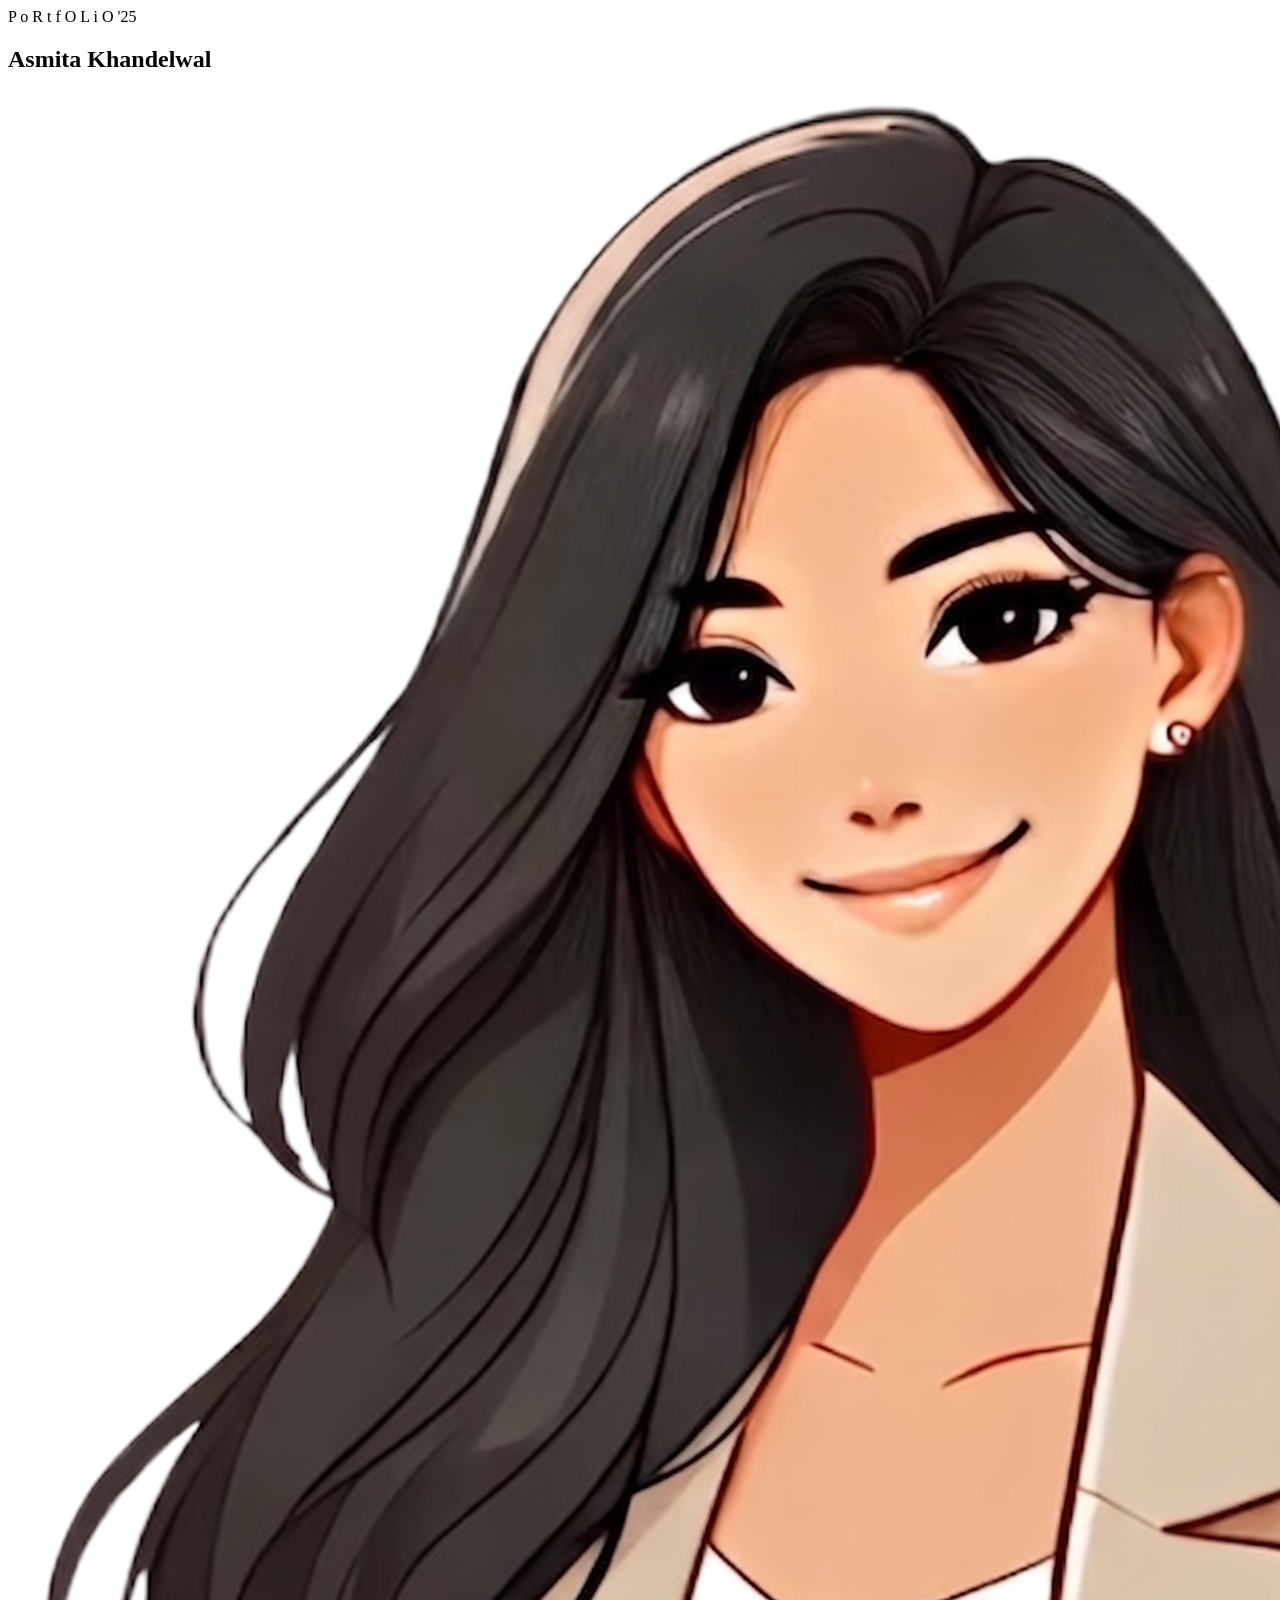
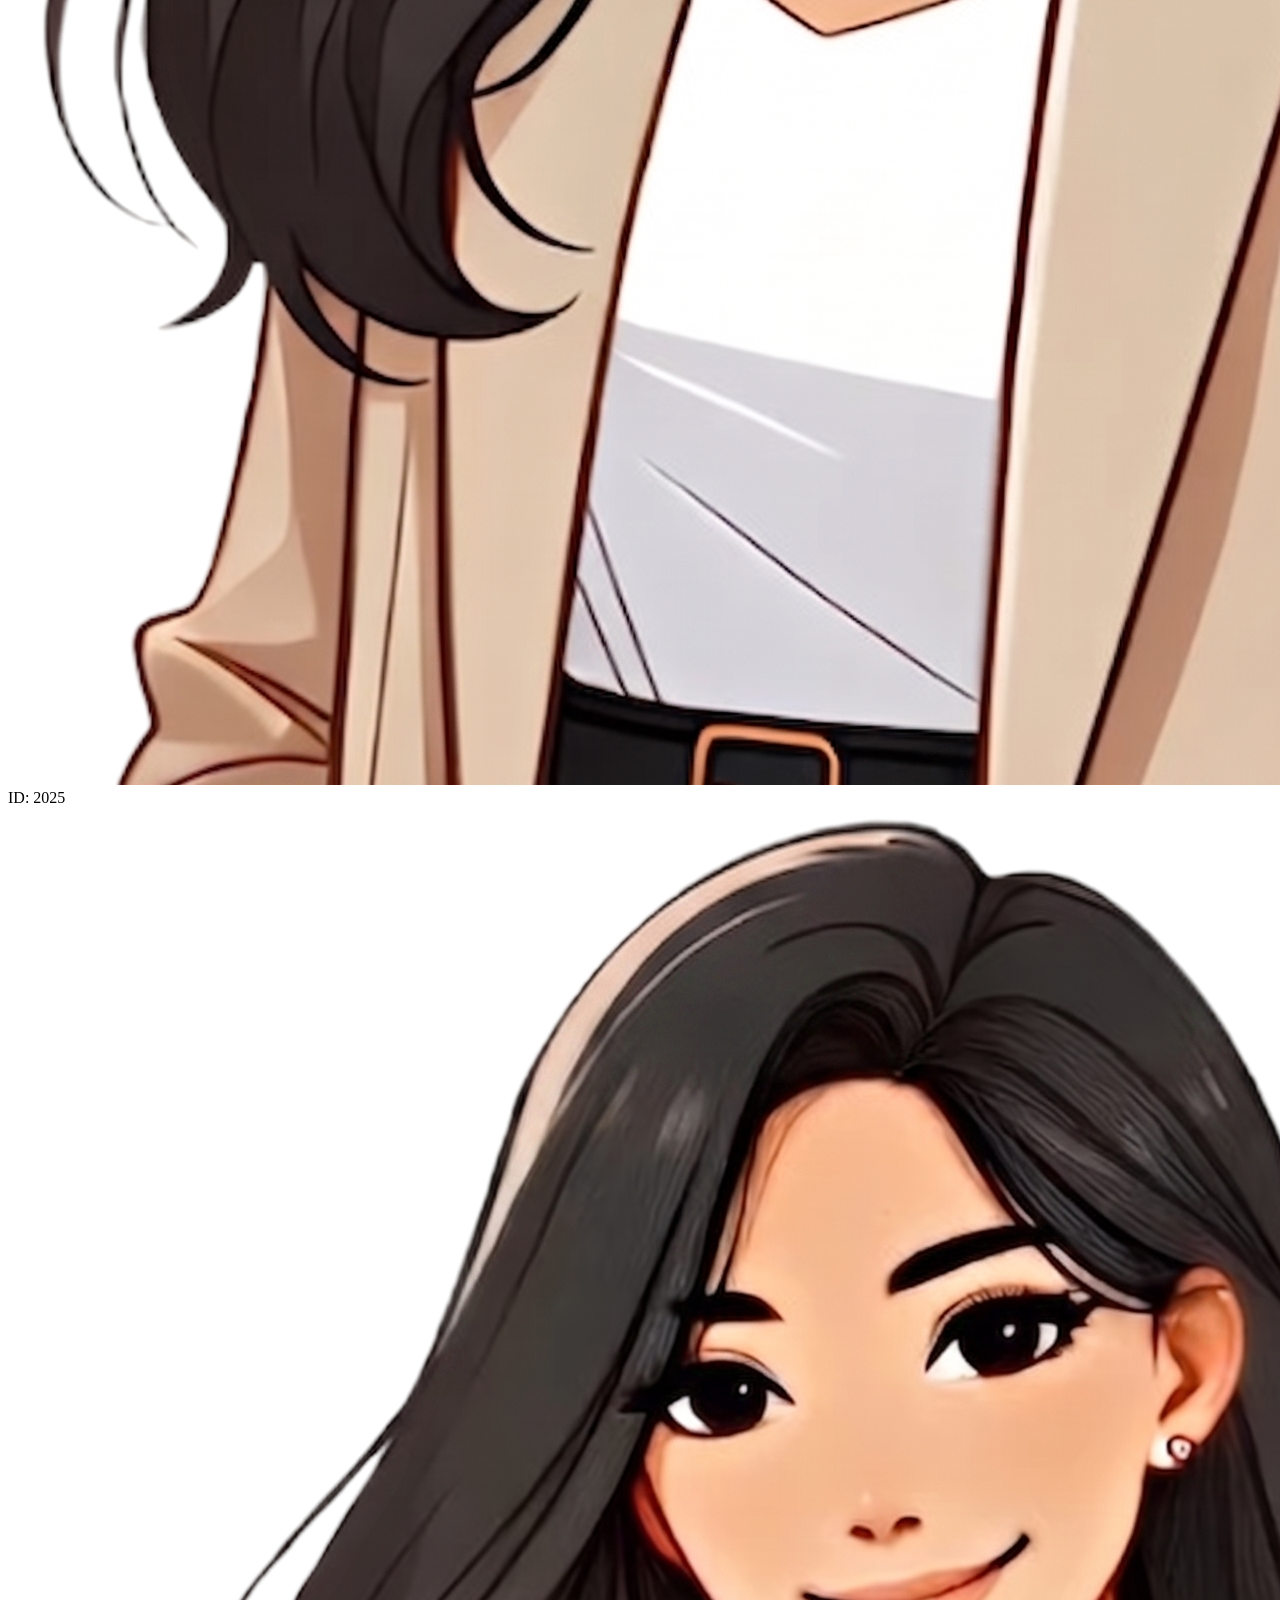
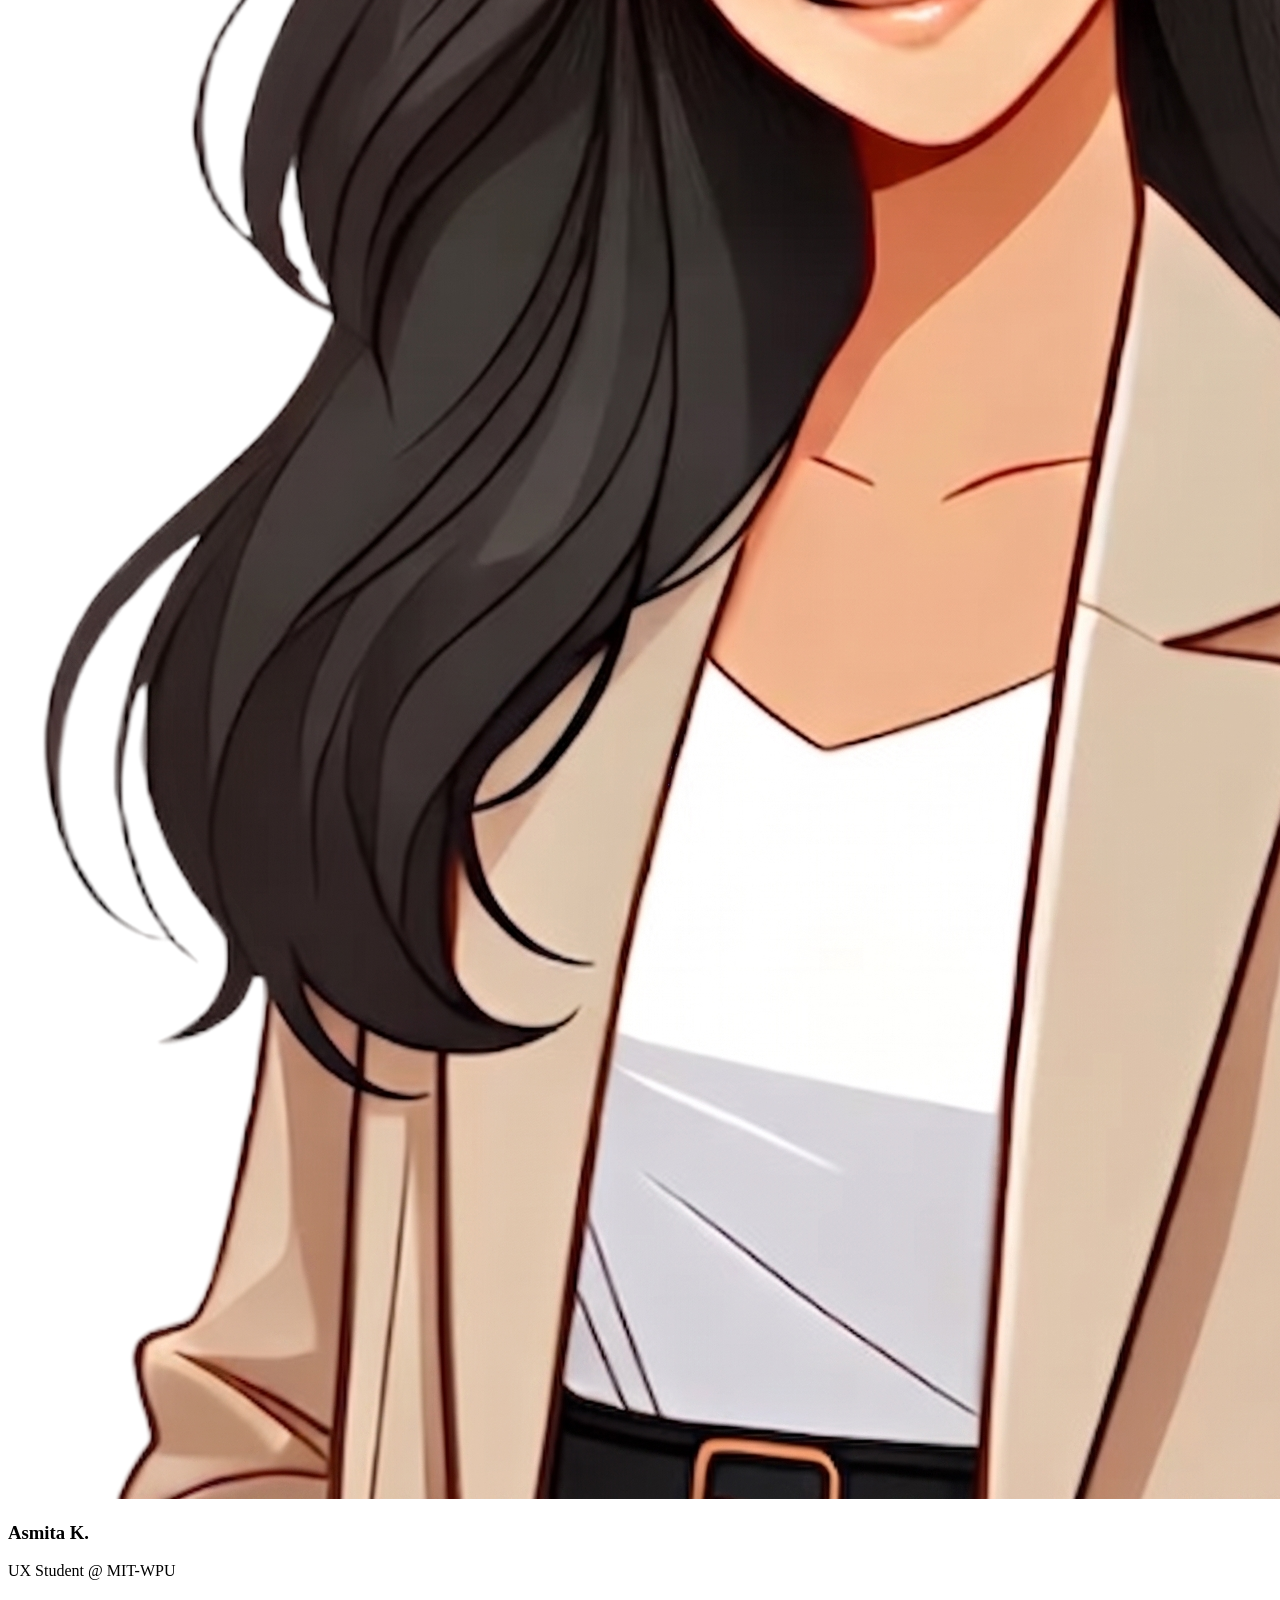
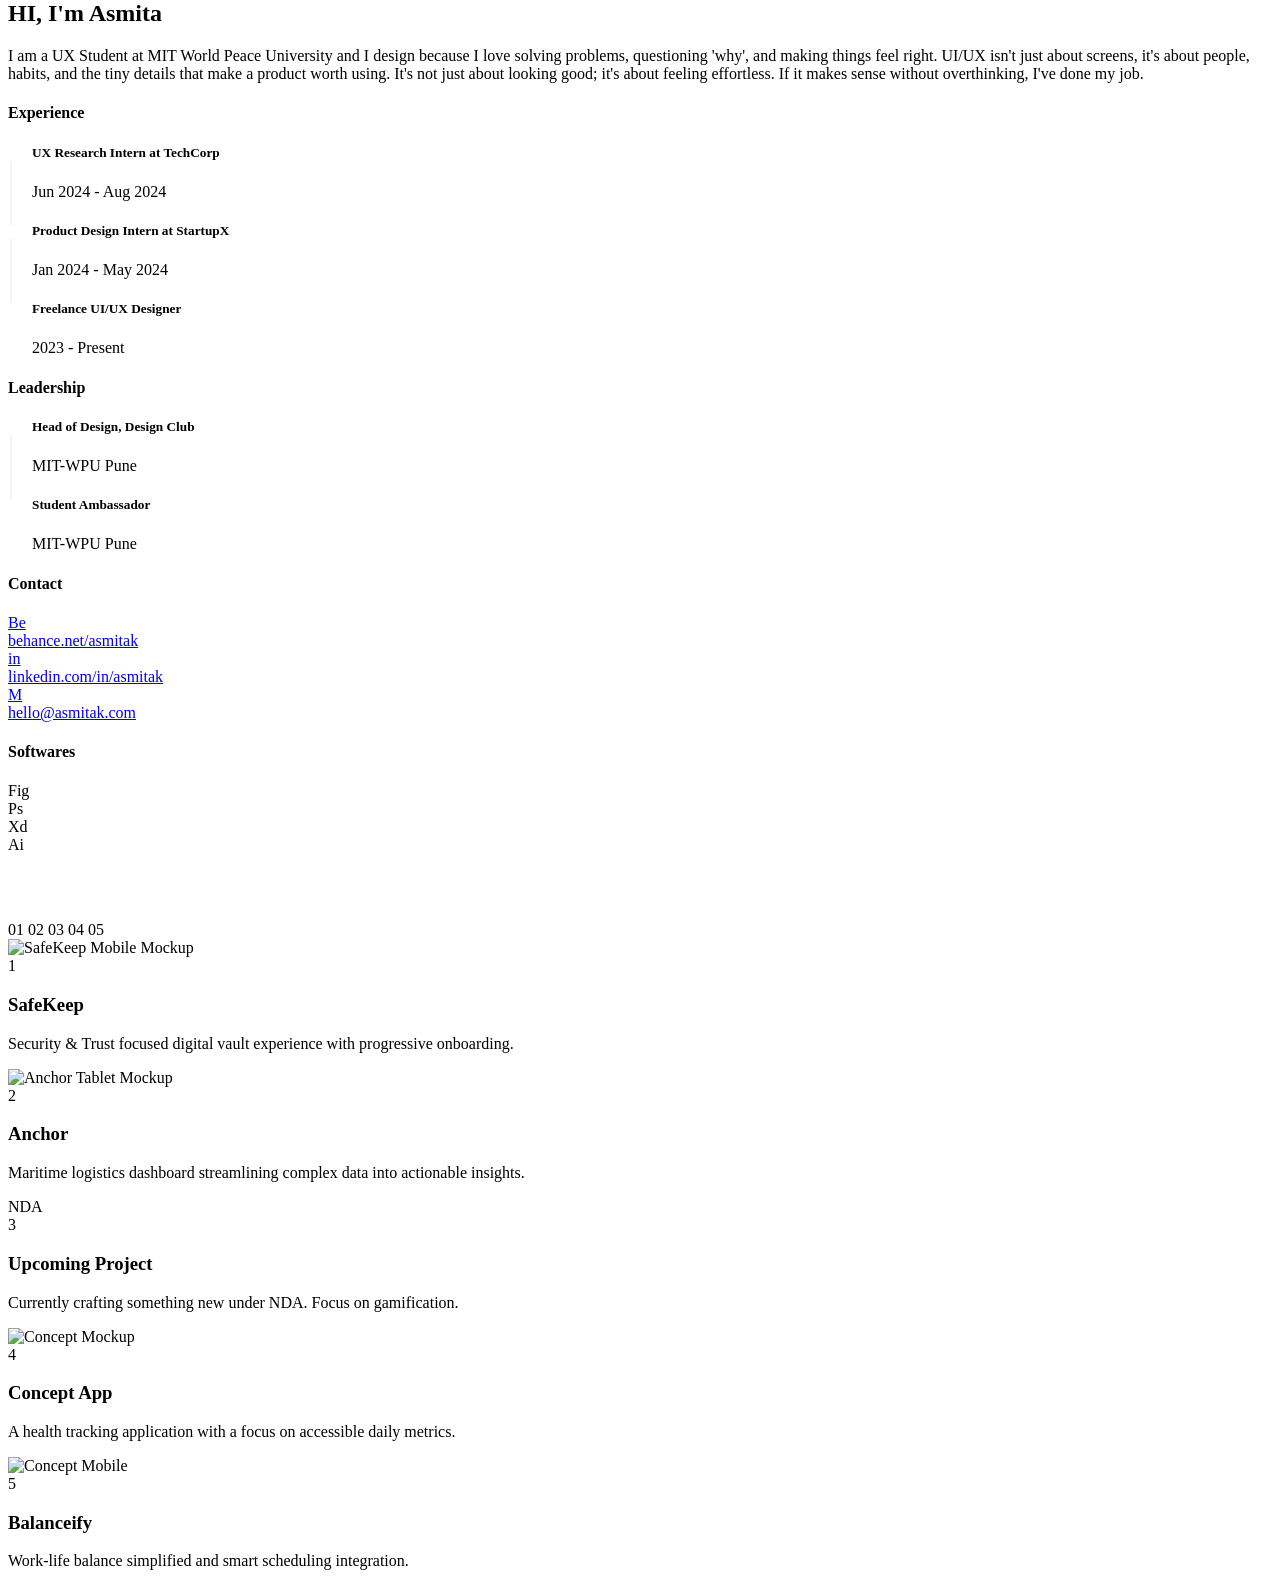
==== index.html @ 669a5382 "Initial commit: Portfolio 2025 redesigned" ====
<!DOCTYPE html>
<html lang="en" class="scroll-smooth">

<head>
    <meta charset="UTF-8">
    <meta name="viewport" content="width=device-width, initial-scale=1.0">
    <title>Asmita Khandelwal | Portfolio '25</title>

    <!-- Google Fonts -->
    <link rel="preconnect" href="https://fonts.googleapis.com">
    <link rel="preconnect" href="https://fonts.gstatic.com" crossorigin>
    <!-- Lilita One for the chunky display font, Inter for body text -->
    <link href="https://fonts.googleapis.com/css2?family=Inter:wght@400;500;600;700&family=Lilita+One&display=swap"
        rel="stylesheet">

    <!-- Custom CSS -->
    <link rel="stylesheet" href="css/style.css">

    <!-- Tailwind CSS (CDN for Configuration) -->
    <script src="https://cdn.tailwindcss.com"></script>
    <script>
        tailwind.config = {
            theme: {
                extend: {
                    colors: {
                        'brand-black': '#111111',
                        'brand-beige': '#D4BC9B', // The warm beige color for text/outlines
                        'col-blue': '#6495ED',
                        'col-beige': '#E3D2B8',
                        'col-green': '#A5C193',
                        'col-red': '#E85D5D',
                    },
                    fontFamily: {
                        'sans': ['Inter', 'sans-serif'],
                        'display': ['Lilita One', 'cursive'],
                    },
                    screens: {
                        'sm': '375px',
                        'md': '768px',
                        'lg': '1024px',
                        'xl': '1440px',
                    }
                }
            }
        }
    </script>
</head>

<body class="bg-white text-brand-black font-sans overflow-x-hidden antialiased">

    <!-- Main Content -->
    <main class="w-full">

        <!-- Hero Section -->
        <section class="relative w-full h-screen min-h-[700px] flex items-center justify-center overflow-hidden">
            <!-- Scattered PORTFOLIO Text -->
            <div class="absolute inset-0 flex items-center justify-center pointer-events-none z-0">
                <div class="relative w-full max-w-6xl h-full flex items-center justify-center">
                    <span
                        class="scatter-letter font-display text-brand-black text-[15vw] md:text-[180px] absolute top-1/4 left-[5%] -rotate-12">P</span>
                    <span
                        class="scatter-letter font-display text-brand-black text-[12vw] md:text-[140px] absolute top-[30%] left-[20%] rotate-6">o</span>
                    <span
                        class="scatter-letter font-display text-brand-black text-[14vw] md:text-[160px] absolute top-[15%] left-[32%] -rotate-6">R</span>
                    <span
                        class="scatter-letter font-display text-brand-black text-[18vw] md:text-[220px] absolute top-1/4 left-[45%] rotate-12">t</span>
                    <span
                        class="scatter-letter font-display text-brand-black text-[10vw] md:text-[120px] absolute top-[40%] left-[58%] -rotate-12">f</span>
                    <span
                        class="scatter-letter font-display text-brand-black text-[15vw] md:text-[180px] absolute top-[20%] left-[65%] rotate-6">O</span>
                    <span
                        class="scatter-letter font-display text-brand-black text-[13vw] md:text-[150px] absolute top-[35%] left-[78%] -rotate-6">L</span>
                    <span
                        class="scatter-letter font-display text-brand-black text-[11vw] md:text-[130px] absolute top-[25%] left-[88%] rotate-12">i</span>
                    <span
                        class="scatter-letter font-display text-brand-black text-[14vw] md:text-[160px] absolute top-[45%] left-[90%] -rotate-12">O</span>

                    <!-- '25 Text -->
                    <span
                        class="font-display text-brand-beige text-4xl md:text-6xl absolute top-[15%] right-[10%] rotate-12">'25</span>

                    <!-- Name Label -->
                    <h1
                        class="font-display text-brand-beige text-xl md:text-3xl tracking-widest absolute top-[60%] left-[10%] md:left-[15%] z-20 uppercase">
                        Asmita Khandelwal</h1>
                </div>
            </div>

            <!-- Avatar Image -->
            <div class="relative z-10 hero-avatar-container mt-24">
                <img src="Gemini_Generated_Image_vmfngrvmfngrvmfn.png" alt="Asmita Khandelwal"
                    class="w-[280px] h-[350px] md:w-[400px] md:h-[500px] object-cover object-top drop-shadow-2xl hero-avatar">
            </div>
        </section>

        <!-- Intro & Details Section -->
        <section class="max-w-7xl mx-auto px-6 py-24 grid grid-cols-1 lg:grid-cols-12 gap-12 lg:gap-8 relative">

            <!-- Left: ID Badge (3 columns) -->
            <div class="lg:col-span-4 flex justify-center lg:justify-start relative">
                <!-- CSS Stylized Lanyard & Badge -->
                <div class="id-badge-wrapper flex flex-col items-center">
                    <!-- Stylized Lanyard Strap -->
                    <div class="w-12 h-32 md:h-48 lanyard-strap rounded-t-full -mb-4 z-0"></div>
                    <div class="w-8 h-8 border-4 border-gray-300 rounded-full z-10 bg-white"></div>
                    <div class="w-4 h-6 border-2 border-gray-300 rounded-sm -mt-1 z-10 bg-gray-100"></div>

                    <!-- The Badge Card -->
                    <div
                        class="bg-white border border-gray-200 shadow-xl rounded-xl p-4 w-72 h-auto relative z-20 flex flex-col items-center mt-1 transform rotate-[-2deg] transition-transform hover:rotate-0">
                        <!-- Badge Top Bar -->
                        <div class="w-full flex justify-between items-center mb-4">
                            <div class="w-16 h-2 bg-brand-black"></div>
                            <span class="text-[10px] font-bold tracking-widest text-brand-black">ID: 2025</span>
                        </div>
                        <img src="Gemini_Generated_Image_vmfngrvmfngrvmfn.png" alt="Asmita Badge Photo"
                            class="w-full h-64 object-cover rounded-lg mb-4">
                        <div class="w-full">
                            <h3 class="font-display text-xl tracking-wide text-brand-black uppercase">Asmita K.</h3>
                            <p class="text-xs text-gray-500 font-semibold uppercase">UX Student @ MIT-WPU</p>
                        </div>
                        <div class="w-full h-1 bg-brand-beige mt-4"></div>
                    </div>
                </div>
            </div>

            <!-- Right: Intro & Details Grid (8 columns) -->
            <div class="lg:col-span-8 flex flex-col justify-center">

                <!-- Intro Text -->
                <div class="mb-16">
                    <h2 class="font-display text-3xl md:text-5xl text-brand-black tracking-wide mb-6">HI, I'm <span
                            class="text-brand-beige">Asmita</span></h2>
                    <p class="text-sm md:text-base text-gray-600 leading-relaxed font-medium max-w-3xl">
                        I am a UX Student at MIT World Peace University and I design because I love solving problems,
                        questioning 'why', and making things feel right. UI/UX isn't just about screens, it's about
                        people, habits, and the tiny details that make a product worth using. It's not just about
                        looking good; it's about feeling effortless. If it makes sense without overthinking, I've done
                        my job.
                    </p>
                </div>

                <!-- 3-Column Details Grid -->
                <div class="grid grid-cols-1 md:grid-cols-3 gap-8">
                    <!-- Experience 1 -->
                    <div>
                        <h4 class="font-bold text-sm tracking-widest uppercase mb-6 text-brand-black">Experience</h4>
                        <div class="space-y-6">
                            <div class="experience-item">
                                <h5 class="text-sm font-bold text-brand-black leading-tight mb-1">UX Research Intern at
                                    TechCorp</h5>
                                <p class="text-xs text-gray-500 font-medium uppercase">Jun 2024 - Aug 2024</p>
                            </div>
                            <div class="experience-item">
                                <h5 class="text-sm font-bold text-brand-black leading-tight mb-1">Product Design Intern
                                    at StartupX</h5>
                                <p class="text-xs text-gray-500 font-medium uppercase">Jan 2024 - May 2024</p>
                            </div>
                            <div class="experience-item">
                                <h5 class="text-sm font-bold text-brand-black leading-tight mb-1">Freelance UI/UX
                                    Designer</h5>
                                <p class="text-xs text-gray-500 font-medium uppercase">2023 - Present</p>
                            </div>
                        </div>
                    </div>

                    <!-- Experience 2 -->
                    <div>
                        <h4 class="font-bold text-sm tracking-widest uppercase mb-6 text-brand-black">Leadership</h4>
                        <div class="space-y-6">
                            <div class="experience-item">
                                <h5 class="text-sm font-bold text-brand-black leading-tight mb-1">Head of Design, Design
                                    Club</h5>
                                <p class="text-xs text-gray-500 font-medium uppercase">MIT-WPU Pune</p>
                            </div>
                            <div class="experience-item">
                                <h5 class="text-sm font-bold text-brand-black leading-tight mb-1">Student Ambassador
                                </h5>
                                <p class="text-xs text-gray-500 font-medium uppercase">MIT-WPU Pune</p>
                            </div>
                        </div>
                    </div>

                    <!-- Contact & Softwares -->
                    <div>
                        <h4 class="font-bold text-sm tracking-widest uppercase mb-6 text-brand-black">Contact</h4>
                        <div class="space-y-4 mb-8">
                            <a href="#"
                                class="flex items-center gap-3 text-sm font-semibold text-brand-black hover:text-brand-beige transition-colors">
                                <div
                                    class="w-6 h-6 bg-blue-600 rounded flex items-center justify-center text-white text-[10px] font-bold">
                                    Be</div>
                                behance.net/asmitak
                            </a>
                            <a href="#"
                                class="flex items-center gap-3 text-sm font-semibold text-brand-black hover:text-brand-beige transition-colors">
                                <div
                                    class="w-6 h-6 bg-blue-500 rounded flex items-center justify-center text-white text-[10px] font-bold">
                                    in</div>
                                linkedin.com/in/asmitak
                            </a>
                            <a href="mailto:hello@example.com"
                                class="flex items-center gap-3 text-sm font-semibold text-brand-black hover:text-brand-beige transition-colors">
                                <div
                                    class="w-6 h-6 bg-red-500 rounded flex items-center justify-center text-white text-[10px] font-bold">
                                    M</div>
                                hello@asmitak.com
                            </a>
                        </div>

                        <h4 class="font-bold text-sm tracking-widest uppercase mb-4 text-brand-black">Softwares</h4>
                        <div class="flex gap-2">
                            <!-- Software Icons -->
                            <div
                                class="w-8 h-8 rounded shadow-sm bg-black flex items-center justify-center text-[#F24E1E] font-bold text-xs">
                                Fig</div>
                            <div
                                class="w-8 h-8 rounded shadow-sm bg-[#001E36] flex items-center justify-center text-[#31A8FF] font-bold text-xs border border-blue-900">
                                Ps</div>
                            <div
                                class="w-8 h-8 rounded shadow-sm bg-[#470137] flex items-center justify-center text-[#FF61F6] font-bold text-xs border border-pink-900">
                                Xd</div>
                            <div
                                class="w-8 h-8 rounded shadow-sm bg-[#330000] flex items-center justify-center text-[#FF9A00] font-bold text-xs border border-orange-900">
                                Ai</div>
                        </div>
                    </div>
                </div>

            </div>
        </section>

        <!-- Projects Header Section -->
        <section class="w-full py-24 relative overflow-hidden">
            <div class="max-w-7xl mx-auto flex items-center justify-center relative min-h-[300px]">

                <!-- Huge Outlined Text -->
                <h2 class="font-display text-[15vw] md:text-[200px] text-transparent stroke-text z-10 tracking-widest">
                    CONTENT</h2>

                <!-- Floating Numbers -->
                <span
                    class="font-display text-brand-beige text-4xl md:text-7xl absolute top-[10%] left-[20%] z-20">01</span>
                <span
                    class="font-display text-brand-beige text-4xl md:text-7xl absolute bottom-[10%] left-[35%] z-20 opacity-50">02</span>
                <span
                    class="font-display text-brand-beige text-4xl md:text-7xl absolute top-[0%] left-[50%] z-20">03</span>
                <span
                    class="font-display text-brand-beige text-4xl md:text-7xl absolute bottom-[5%] left-[65%] z-20 opacity-50">04</span>
                <span
                    class="font-display text-brand-beige text-4xl md:text-7xl absolute top-[15%] right-[20%] z-20">05</span>

            </div>
        </section>

        <!-- 5 Vertical Projects Section -->
        <section class="w-full pb-32 px-6">
            <div
                class="max-w-[1600px] mx-auto flex flex-col lg:flex-row justify-center gap-4 lg:gap-0 lg:h-[700px] items-stretch project-columns-container">

                <!-- Column 1: Soft Blue (SafeKeep) -->
                <div class="project-column flex-1 flex flex-col group min-w-[200px]">
                    <div
                        class="bg-col-blue flex-grow relative flex justify-center items-center overflow-hidden transition-transform duration-500 transform-gpu group-hover:-translate-y-4 shadow-sm group-hover:shadow-2xl project-card-body pt-12">
                        <!-- Mockups -->
                        <img src="https://images.unsplash.com/photo-1551288049-bebda4e38f71?auto=format&fit=crop&q=80&w=400"
                            alt="SafeKeep Mobile Mockup"
                            class="absolute w-3/4 drop-shadow-2xl transform rotate-[-5deg] group-hover:scale-105 transition-transform duration-500 rounded-[2rem] border-4 border-gray-800">
                        <!-- Massive Number -->
                        <div class="absolute bottom-0 w-full text-center">
                            <span
                                class="font-display text-white text-[150px] leading-[0.75] m-0 p-0 block drop-shadow-md">1</span>
                        </div>
                    </div>
                    <div class="pt-6 px-2">
                        <h3 class="font-display text-xl tracking-wide text-brand-black uppercase mb-2">SafeKeep</h3>
                        <p class="text-xs text-gray-500 font-medium uppercase leading-relaxed">Security & Trust focused
                            digital vault experience with progressive onboarding.</p>
                    </div>
                </div>

                <!-- Column 2: Warm Beige (Anchor) -->
                <div class="project-column flex-1 flex flex-col group min-w-[200px]">
                    <div
                        class="bg-col-beige flex-grow relative flex justify-center items-center overflow-hidden transition-transform duration-500 transform-gpu group-hover:-translate-y-4 shadow-sm group-hover:shadow-2xl project-card-body pt-12">
                        <img src="https://images.unsplash.com/photo-1460925895917-afdab827c52f?auto=format&fit=crop&q=80&w=400"
                            alt="Anchor Tablet Mockup"
                            class="absolute w-5/6 drop-shadow-2xl transform rotate-[5deg] group-hover:scale-105 transition-transform duration-500 rounded-xl border-4 border-gray-800">
                        <div class="absolute bottom-0 w-full text-center">
                            <span
                                class="font-display text-white text-[150px] leading-[0.75] m-0 p-0 block drop-shadow-md">2</span>
                        </div>
                    </div>
                    <div class="pt-6 px-2">
                        <h3 class="font-display text-xl tracking-wide text-brand-black uppercase mb-2">Anchor</h3>
                        <p class="text-xs text-gray-500 font-medium uppercase leading-relaxed">Maritime logistics
                            dashboard streamlining complex data into actionable insights.</p>
                    </div>
                </div>

                <!-- Column 3: Sage Green (Upcoming) -->
                <div class="project-column flex-1 flex flex-col group min-w-[200px]">
                    <div
                        class="bg-col-green flex-grow relative flex justify-center items-center overflow-hidden transition-transform duration-500 transform-gpu group-hover:-translate-y-4 shadow-sm group-hover:shadow-2xl project-card-body pt-12">
                        <div
                            class="absolute w-3/4 aspect-[9/19] bg-gray-800 rounded-[2rem] shadow-2xl flex items-center justify-center transform rotate-[-3deg] group-hover:scale-105 transition-transform duration-500 border-4 border-gray-700">
                            <span class="text-col-green font-display text-2xl animate-pulse">NDA</span>
                        </div>
                        <div class="absolute bottom-0 w-full text-center">
                            <span
                                class="font-display text-white text-[150px] leading-[0.75] m-0 p-0 block drop-shadow-md">3</span>
                        </div>
                    </div>
                    <div class="pt-6 px-2">
                        <h3 class="font-display text-xl tracking-wide text-brand-black uppercase mb-2">Upcoming Project
                        </h3>
                        <p class="text-xs text-gray-500 font-medium uppercase leading-relaxed">Currently crafting
                            something new under NDA. Focus on gamification.</p>
                    </div>
                </div>

                <!-- Column 4: Coral Red (Concept) -->
                <div class="project-column flex-1 flex flex-col group min-w-[200px]">
                    <div
                        class="bg-col-red flex-grow relative flex justify-center items-center overflow-hidden transition-transform duration-500 transform-gpu group-hover:-translate-y-4 shadow-sm group-hover:shadow-2xl project-card-body pt-12">
                        <img src="https://images.unsplash.com/photo-1547658719-da2b51169166?auto=format&fit=crop&q=80&w=400"
                            alt="Concept Mockup"
                            class="absolute w-3/4 drop-shadow-2xl transform rotate-[2deg] group-hover:scale-105 transition-transform duration-500 rounded-xl">
                        <div class="absolute bottom-0 w-full text-center">
                            <span
                                class="font-display text-white text-[150px] leading-[0.75] m-0 p-0 block drop-shadow-md">4</span>
                        </div>
                    </div>
                    <div class="pt-6 px-2">
                        <h3 class="font-display text-xl tracking-wide text-brand-black uppercase mb-2">Concept App</h3>
                        <p class="text-xs text-gray-500 font-medium uppercase leading-relaxed">A health tracking
                            application with a focus on accessible daily metrics.</p>
                    </div>
                </div>

                <!-- Column 5: Soft Blue (Concept) -->
                <div class="project-column flex-1 flex flex-col group min-w-[200px]">
                    <div
                        class="bg-col-blue flex-grow relative flex justify-center items-center overflow-hidden transition-transform duration-500 transform-gpu group-hover:-translate-y-4 shadow-sm group-hover:shadow-2xl project-card-body pt-12">
                        <img src="https://images.unsplash.com/photo-1512941937669-90a1b58e7e9c?auto=format&fit=crop&q=80&w=400"
                            alt="Concept Mobile"
                            class="absolute w-3/4 drop-shadow-2xl transform rotate-[-4deg] group-hover:scale-105 transition-transform duration-500 rounded-[2rem] border-4 border-gray-100">
                        <div class="absolute bottom-0 w-full text-center">
                            <span
                                class="font-display text-white text-[150px] leading-[0.75] m-0 p-0 block drop-shadow-md">5</span>
                        </div>
                    </div>
                    <div class="pt-6 px-2">
                        <h3 class="font-display text-xl tracking-wide text-brand-black uppercase mb-2">Balanceify</h3>
                        <p class="text-xs text-gray-500 font-medium uppercase leading-relaxed">Work-life balance
                            simplified and smart scheduling integration.</p>
                    </div>
                </div>

            </div>
        </section>

    </main>

    <!-- Scripts -->
    <script src="https://cdnjs.cloudflare.com/ajax/libs/gsap/3.12.2/gsap.min.js"></script>
    <script src="https://cdnjs.cloudflare.com/ajax/libs/gsap/3.12.2/ScrollTrigger.min.js"></script>
    <script src="js/script.js"></script>
</body>

</html>
---- css/style.css ----
/* Base Customizations for Light/Playful Theme */
body {
    background-color: white;
    color: theme('colors.brand-black');
}

/* Hide default cursor on desktop */
@media (min-width: 768px) {
    * {
        cursor: none !important;
    }
}

/* Custom Cursor (Light Theme) */
.custom-cursor {
    width: 20px;
    height: 20px;
    border: 2px solid theme('colors.brand-black');
    border-radius: 50%;
    position: fixed;
    top: 0;
    left: 0;
    pointer-events: none;
    z-index: 9999;
    transform: translate(-50%, -50%);
    transition: width 0.3s ease, height 0.3s ease, background-color 0.3s ease, border-color 0.3s ease;
    mix-blend-mode: difference;
}

/* Hover state for cursor */
.custom-cursor.hover-active {
    width: 60px;
    height: 60px;
    background-color: white;
    border-color: white;
}

/* Stylized Lanyard Strap */
.lanyard-strap {
    background: linear-gradient(to bottom, #e5e7eb, #d1d5db);
    position: relative;
    box-shadow: inset 0 0 10px rgba(0,0,0,0.1);
}

.lanyard-strap::after {
    content: '';
    position: absolute;
    top: 0;
    left: 50%;
    transform: translateX(-50%);
    width: 2px;
    height: 100%;
    background-color: rgba(0,0,0,0.05);
}

/* Outlined Text for "CONTENT" */
.stroke-text {
    -webkit-text-stroke: 3px theme('colors.brand-beige');
    color: transparent;
    opacity: 0.8;
}

@media (max-width: 768px) {
    .stroke-text {
        -webkit-text-stroke: 1.5px theme('colors.brand-beige');
    }
}

/* Experience List Styling */
.experience-item {
    position: relative;
    padding-left: 1.5rem;
}
.experience-item::before {
    content: '';
    position: absolute;
    left: 0;
    top: 0.35rem;
    width: 6px;
    height: 6px;
    background-color: theme('colors.brand-beige');
    border-radius: 50%;
}
.experience-item::after {
    content: '';
    position: absolute;
    left: 2px;
    top: 1rem;
    width: 2px;
    height: calc(100% + 0.5rem);
    background-color: #f3f4f6;
}
.experience-item:last-child::after {
    display: none;
}

/* Project Column Hover Effects */
.project-card-body {
    border-radius: 20px;
}
@media (min-width: 1024px) {
    .project-card-body {
        border-radius: 30px;
    }
}
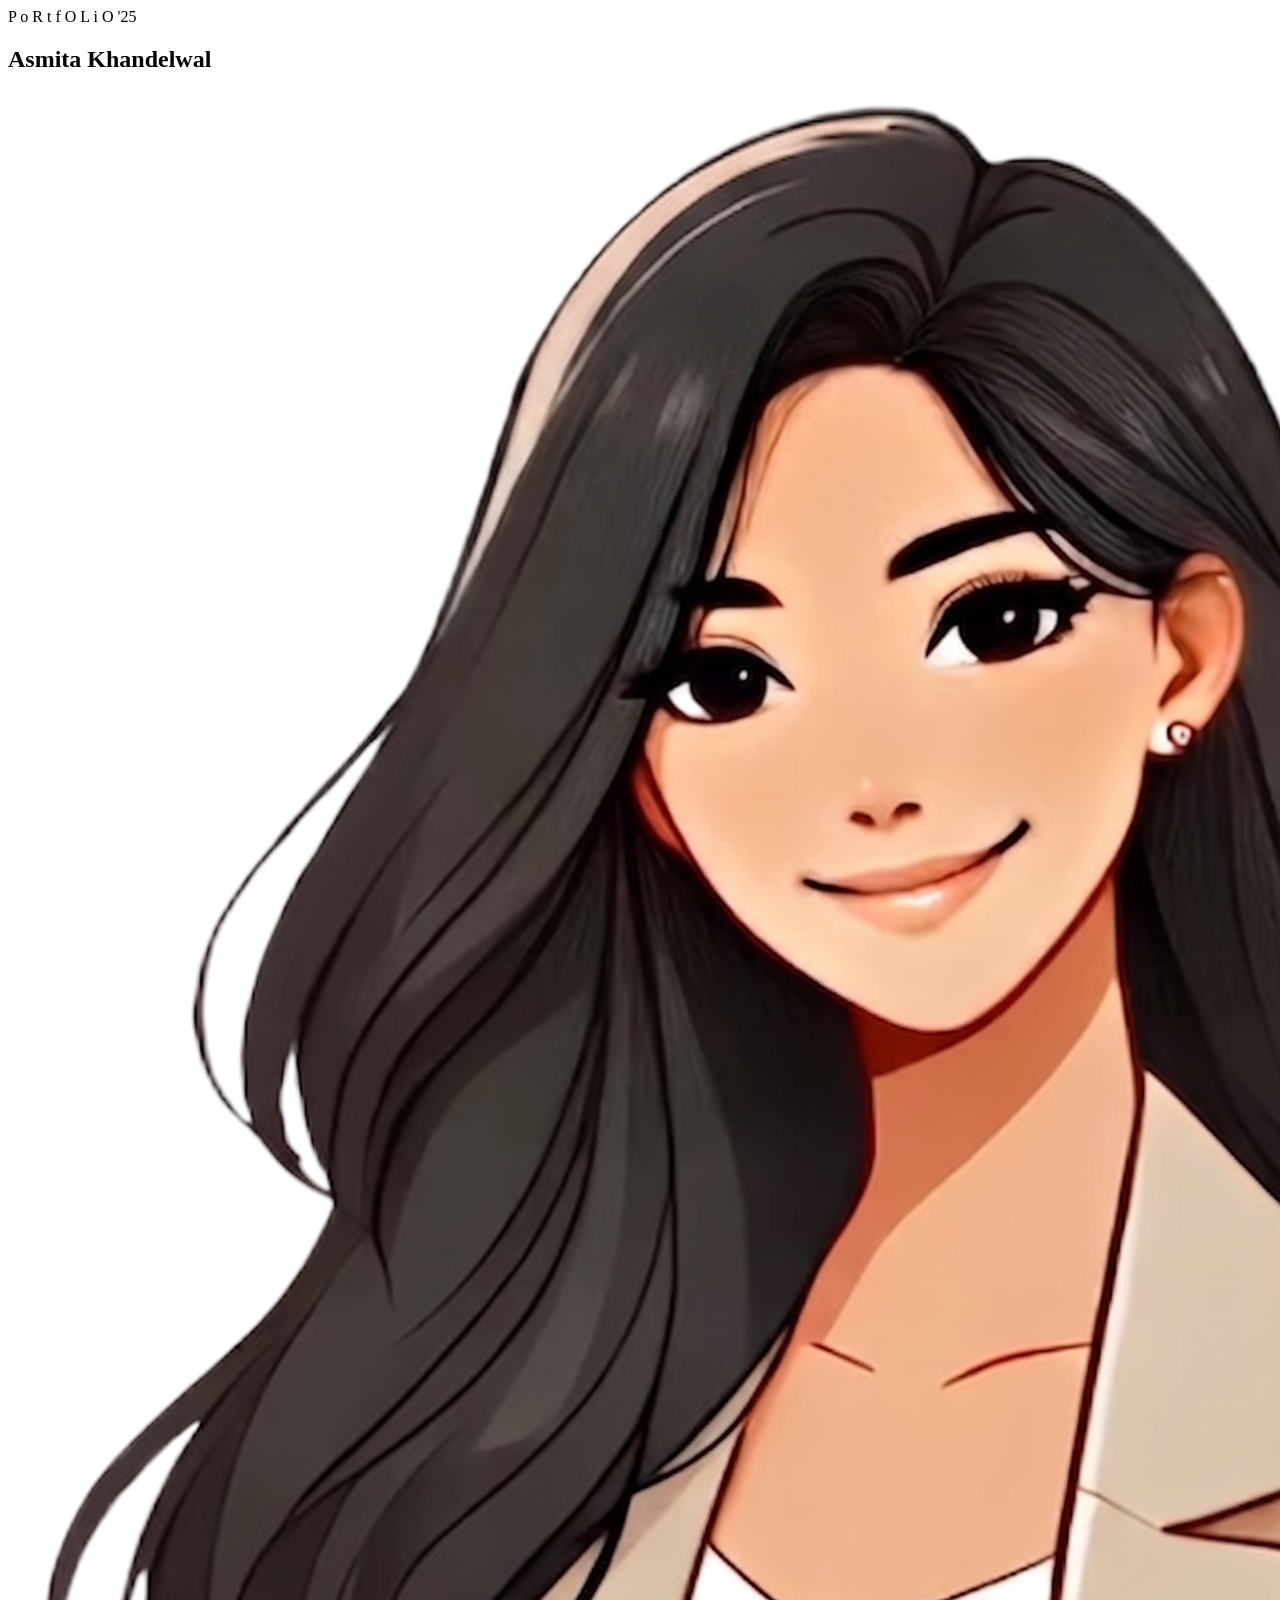
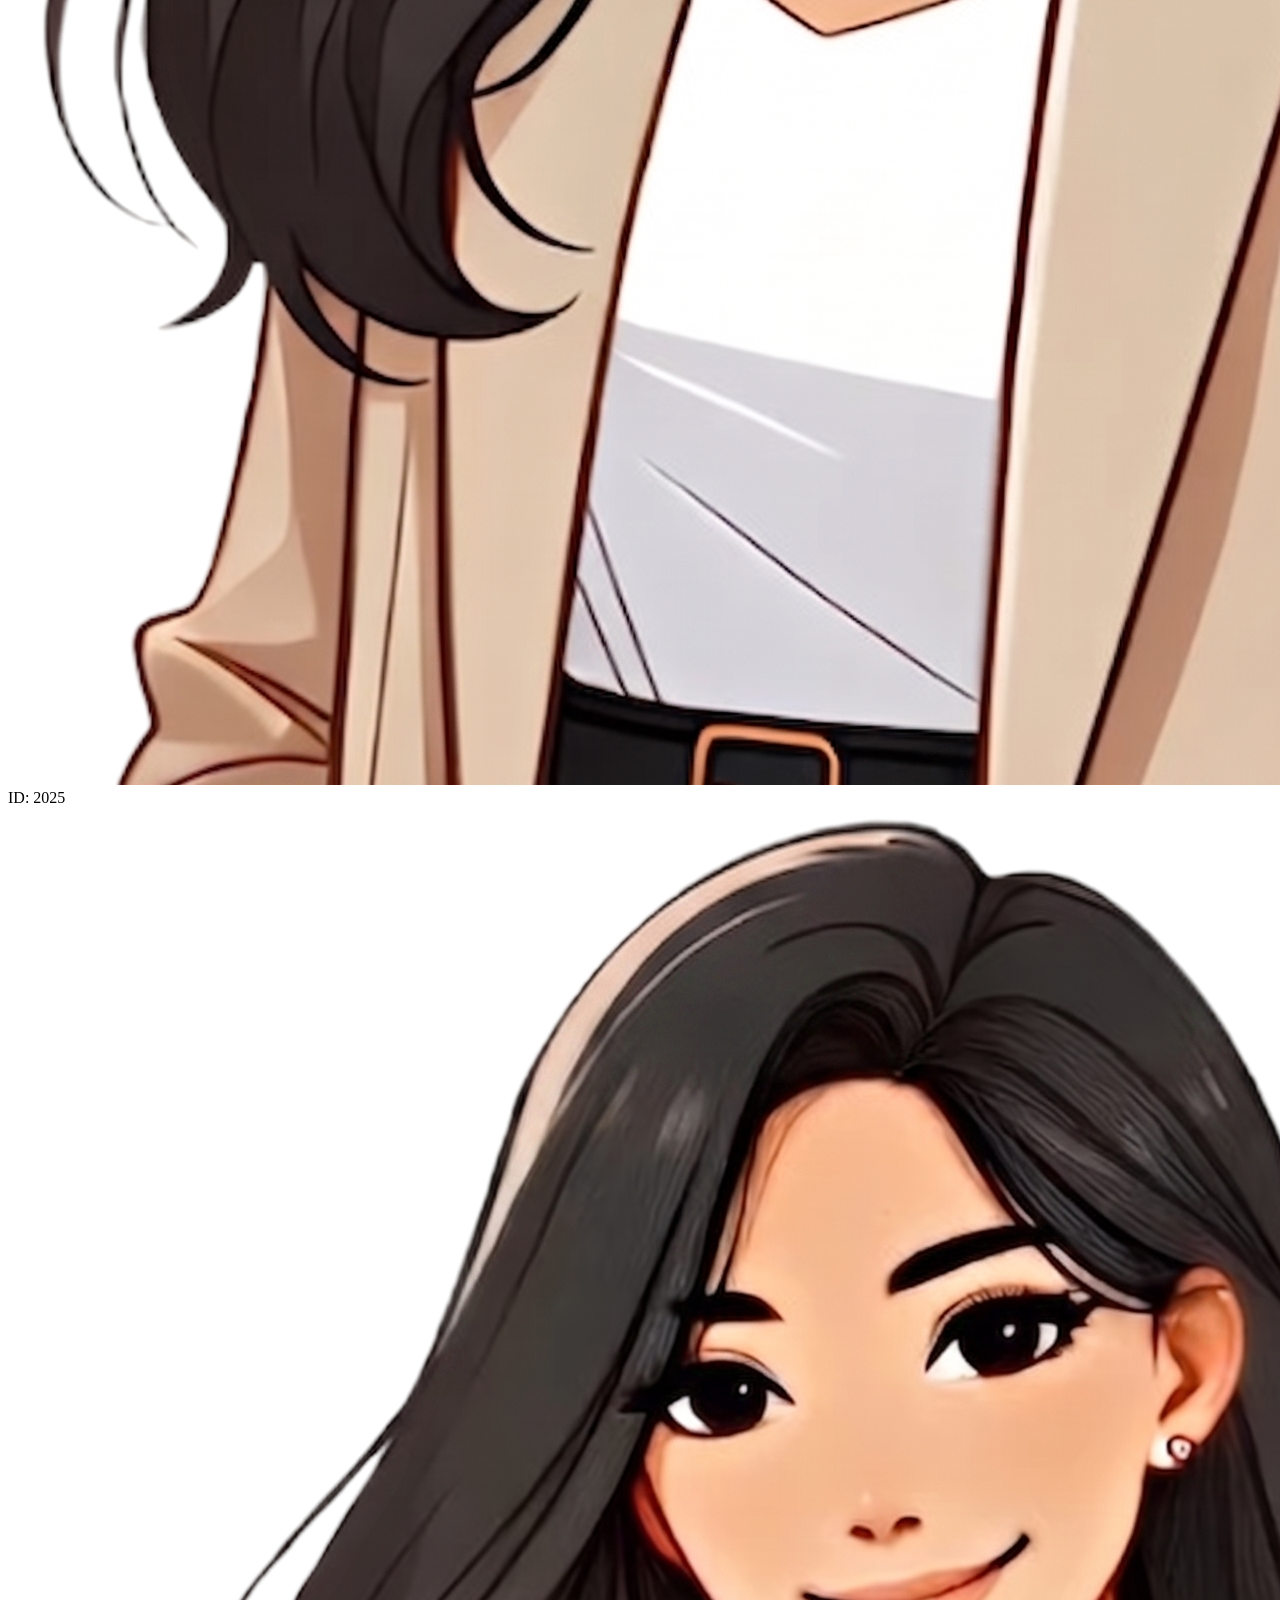
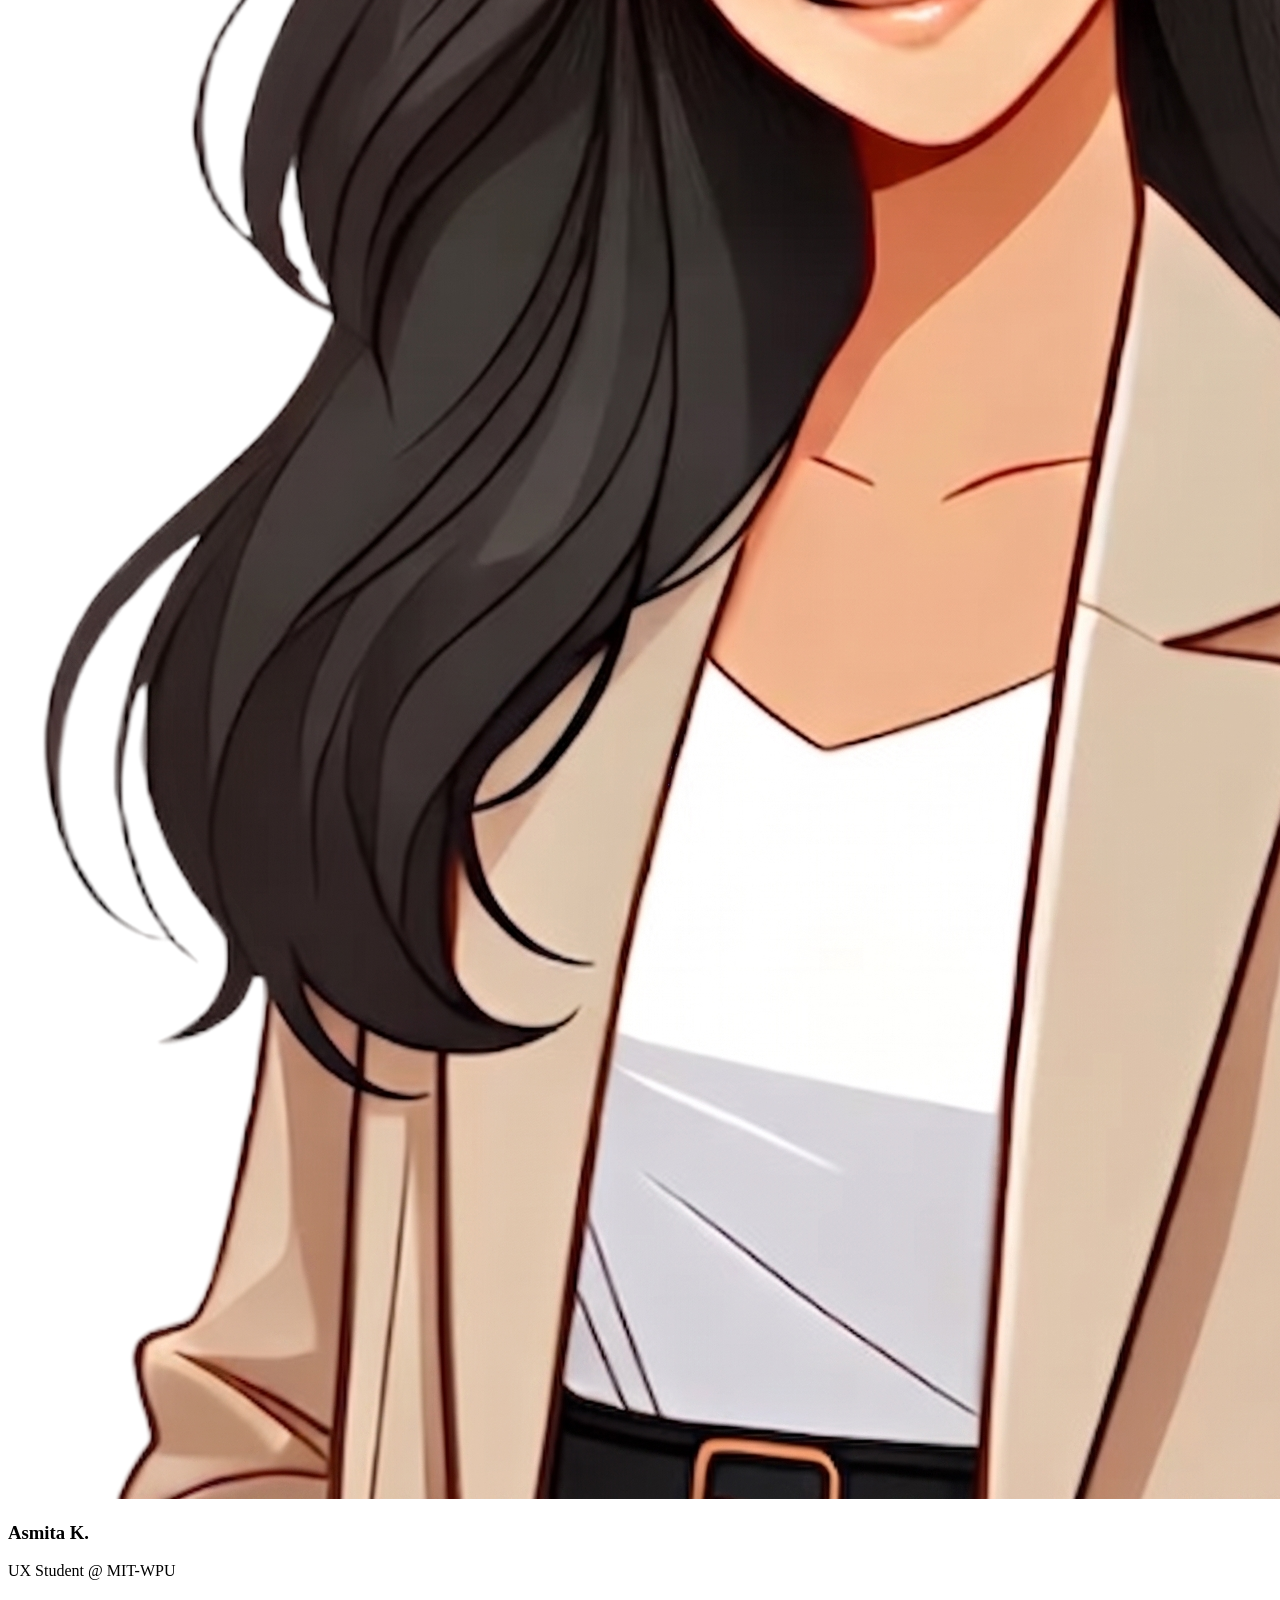
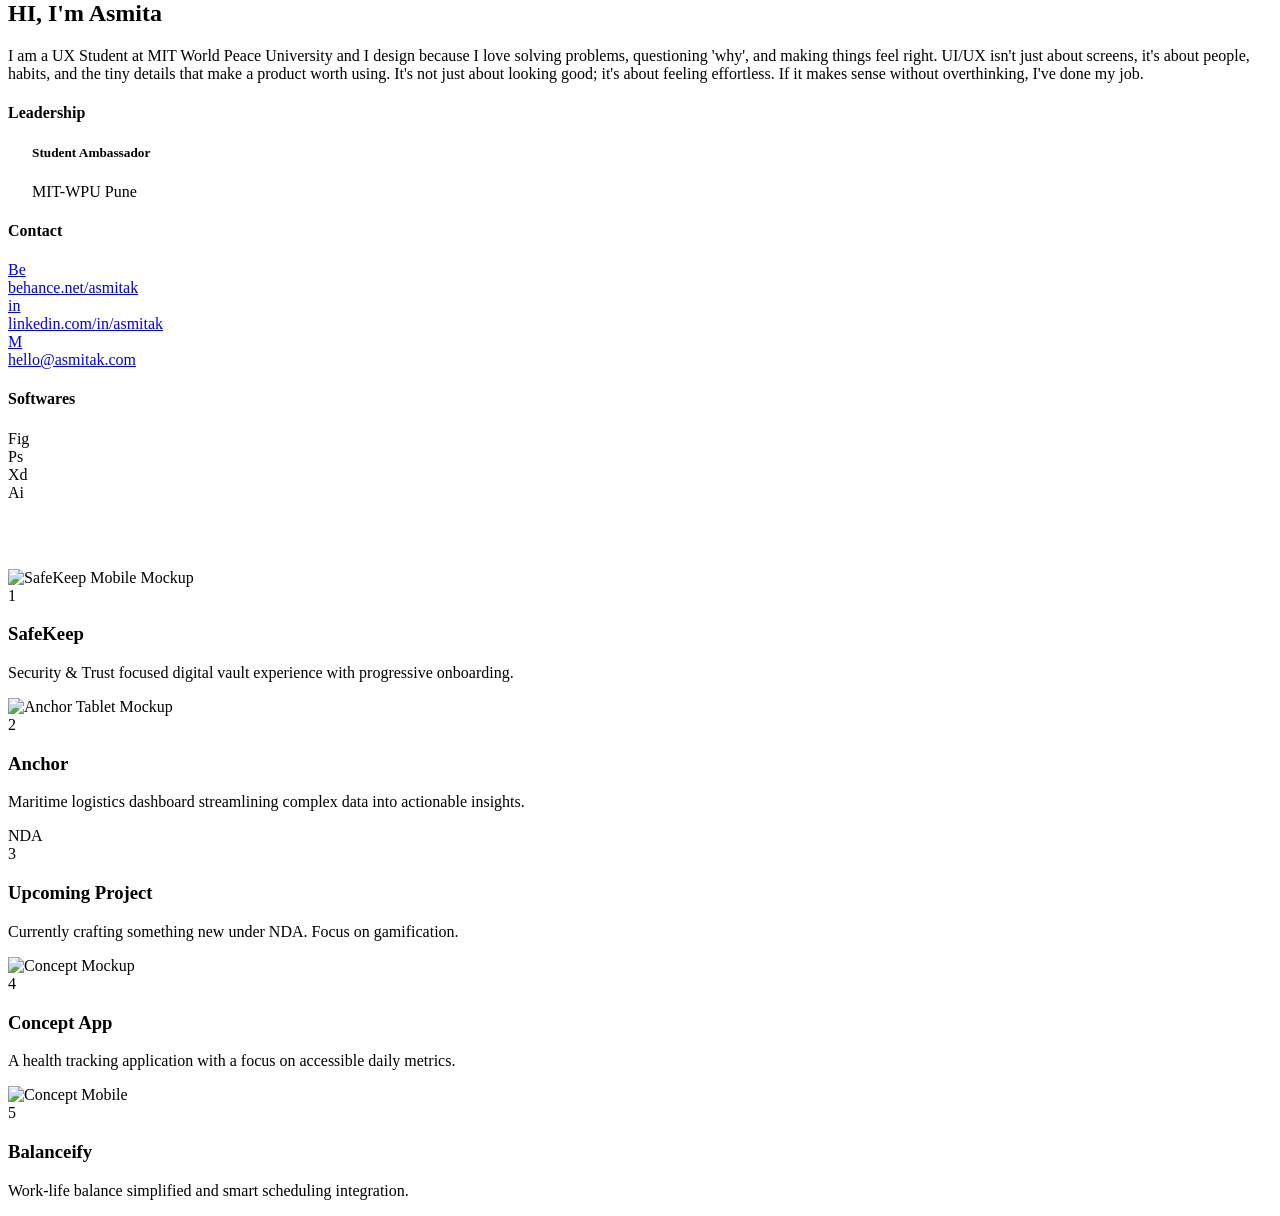
==== commit 3e13ee3b: "Removed experience, design club, and floating numbers. Adjusted 't' position." ====
--- a/index.html
+++ b/index.html
@@ -57,31 +57,31 @@
             <div class="absolute inset-0 flex items-center justify-center pointer-events-none z-0">
                 <div class="relative w-full max-w-6xl h-full flex items-center justify-center">
                     <span
-                        class="scatter-letter font-display text-brand-black text-[15vw] md:text-[180px] absolute top-1/4 left-[5%] -rotate-12">P</span>
-                    <span
-                        class="scatter-letter font-display text-brand-black text-[12vw] md:text-[140px] absolute top-[30%] left-[20%] rotate-6">o</span>
-                    <span
-                        class="scatter-letter font-display text-brand-black text-[14vw] md:text-[160px] absolute top-[15%] left-[32%] -rotate-6">R</span>
-                    <span
-                        class="scatter-letter font-display text-brand-black text-[18vw] md:text-[220px] absolute top-1/4 left-[45%] rotate-12">t</span>
-                    <span
-                        class="scatter-letter font-display text-brand-black text-[10vw] md:text-[120px] absolute top-[40%] left-[58%] -rotate-12">f</span>
-                    <span
-                        class="scatter-letter font-display text-brand-black text-[15vw] md:text-[180px] absolute top-[20%] left-[65%] rotate-6">O</span>
-                    <span
-                        class="scatter-letter font-display text-brand-black text-[13vw] md:text-[150px] absolute top-[35%] left-[78%] -rotate-6">L</span>
-                    <span
-                        class="scatter-letter font-display text-brand-black text-[11vw] md:text-[130px] absolute top-[25%] left-[88%] rotate-12">i</span>
-                    <span
-                        class="scatter-letter font-display text-brand-black text-[14vw] md:text-[160px] absolute top-[45%] left-[90%] -rotate-12">O</span>
+                        class="scatter-letter font-display text-brand-black text-[15vw] md:text-[180px] absolute top-[10%] left-[5%] -rotate-12">P</span>
+                    <span
+                        class="scatter-letter font-display text-brand-black text-[12vw] md:text-[140px] absolute top-[15%] left-[20%] rotate-6">o</span>
+                    <span
+                        class="scatter-letter font-display text-brand-black text-[14vw] md:text-[160px] absolute top-[2%] left-[32%] -rotate-6">R</span>
+                    <span
+                        class="scatter-letter font-display text-brand-black text-[18vw] md:text-[220px] absolute top-[-5%] left-[45%] rotate-12">t</span>
+                    <span
+                        class="scatter-letter font-display text-brand-black text-[10vw] md:text-[120px] absolute top-[20%] left-[58%] -rotate-12">f</span>
+                    <span
+                        class="scatter-letter font-display text-brand-black text-[15vw] md:text-[180px] absolute top-[5%] left-[65%] rotate-6">O</span>
+                    <span
+                        class="scatter-letter font-display text-brand-black text-[13vw] md:text-[150px] absolute top-[15%] left-[78%] -rotate-6">L</span>
+                    <span
+                        class="scatter-letter font-display text-brand-black text-[11vw] md:text-[130px] absolute top-[10%] left-[88%] rotate-12">i</span>
+                    <span
+                        class="scatter-letter font-display text-brand-black text-[14vw] md:text-[160px] absolute top-[25%] left-[90%] -rotate-12">O</span>
 
                     <!-- '25 Text -->
                     <span
-                        class="font-display text-brand-beige text-4xl md:text-6xl absolute top-[15%] right-[10%] rotate-12">'25</span>
+                        class="font-display text-brand-beige text-4xl md:text-6xl absolute top-[5%] right-[10%] rotate-12">'25</span>
 
                     <!-- Name Label -->
                     <h1
-                        class="font-display text-brand-beige text-xl md:text-3xl tracking-widest absolute top-[60%] left-[10%] md:left-[15%] z-20 uppercase">
+                        class="font-display text-brand-beige text-xl md:text-3xl tracking-widest absolute top-[60%] left-[2%] md:left-[2%] z-20 uppercase">
                         Asmita Khandelwal</h1>
                 </div>
             </div>
@@ -89,7 +89,7 @@
             <!-- Avatar Image -->
             <div class="relative z-10 hero-avatar-container mt-24">
                 <img src="Gemini_Generated_Image_vmfngrvmfngrvmfn.png" alt="Asmita Khandelwal"
-                    class="w-[280px] h-[350px] md:w-[400px] md:h-[500px] object-cover object-top drop-shadow-2xl hero-avatar">
+                    class="w-[260px] h-[330px] md:w-[400px] md:h-[500px] object-cover object-top drop-shadow-2xl hero-avatar">
             </div>
         </section>
 
@@ -140,39 +140,13 @@
                     </p>
                 </div>
 
-                <!-- 3-Column Details Grid -->
-                <div class="grid grid-cols-1 md:grid-cols-3 gap-8">
-                    <!-- Experience 1 -->
-                    <div>
-                        <h4 class="font-bold text-sm tracking-widest uppercase mb-6 text-brand-black">Experience</h4>
-                        <div class="space-y-6">
-                            <div class="experience-item">
-                                <h5 class="text-sm font-bold text-brand-black leading-tight mb-1">UX Research Intern at
-                                    TechCorp</h5>
-                                <p class="text-xs text-gray-500 font-medium uppercase">Jun 2024 - Aug 2024</p>
-                            </div>
-                            <div class="experience-item">
-                                <h5 class="text-sm font-bold text-brand-black leading-tight mb-1">Product Design Intern
-                                    at StartupX</h5>
-                                <p class="text-xs text-gray-500 font-medium uppercase">Jan 2024 - May 2024</p>
-                            </div>
-                            <div class="experience-item">
-                                <h5 class="text-sm font-bold text-brand-black leading-tight mb-1">Freelance UI/UX
-                                    Designer</h5>
-                                <p class="text-xs text-gray-500 font-medium uppercase">2023 - Present</p>
-                            </div>
-                        </div>
-                    </div>
-
-                    <!-- Experience 2 -->
+                <!-- 2-Column Details Grid -->
+                <div class="grid grid-cols-1 md:grid-cols-2 gap-8">
+
+                    <!-- Leadership -->
                     <div>
                         <h4 class="font-bold text-sm tracking-widest uppercase mb-6 text-brand-black">Leadership</h4>
                         <div class="space-y-6">
-                            <div class="experience-item">
-                                <h5 class="text-sm font-bold text-brand-black leading-tight mb-1">Head of Design, Design
-                                    Club</h5>
-                                <p class="text-xs text-gray-500 font-medium uppercase">MIT-WPU Pune</p>
-                            </div>
                             <div class="experience-item">
                                 <h5 class="text-sm font-bold text-brand-black leading-tight mb-1">Student Ambassador
                                 </h5>
@@ -238,17 +212,7 @@
                 <h2 class="font-display text-[15vw] md:text-[200px] text-transparent stroke-text z-10 tracking-widest">
                     CONTENT</h2>
 
-                <!-- Floating Numbers -->
-                <span
-                    class="font-display text-brand-beige text-4xl md:text-7xl absolute top-[10%] left-[20%] z-20">01</span>
-                <span
-                    class="font-display text-brand-beige text-4xl md:text-7xl absolute bottom-[10%] left-[35%] z-20 opacity-50">02</span>
-                <span
-                    class="font-display text-brand-beige text-4xl md:text-7xl absolute top-[0%] left-[50%] z-20">03</span>
-                <span
-                    class="font-display text-brand-beige text-4xl md:text-7xl absolute bottom-[5%] left-[65%] z-20 opacity-50">04</span>
-                <span
-                    class="font-display text-brand-beige text-4xl md:text-7xl absolute top-[15%] right-[20%] z-20">05</span>
+                <!-- Floating Numbers Removed -->
 
             </div>
         </section>
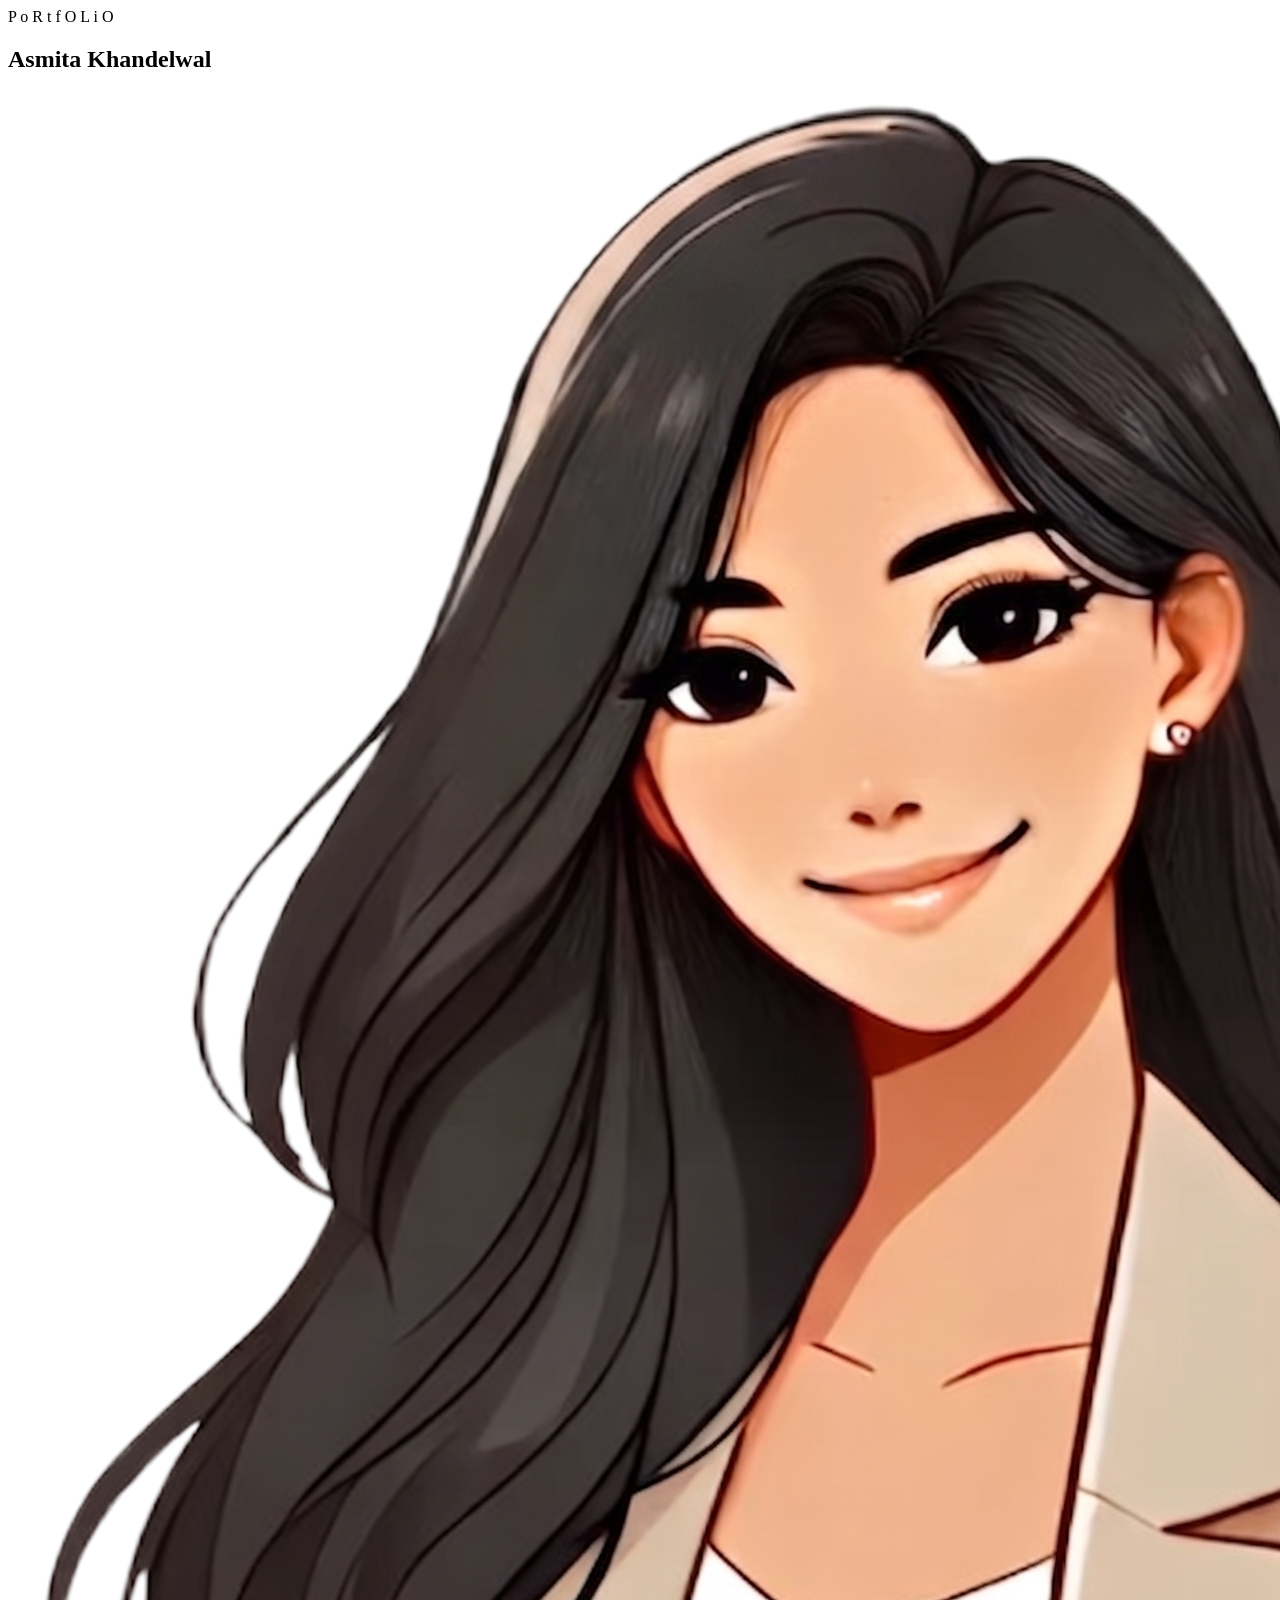
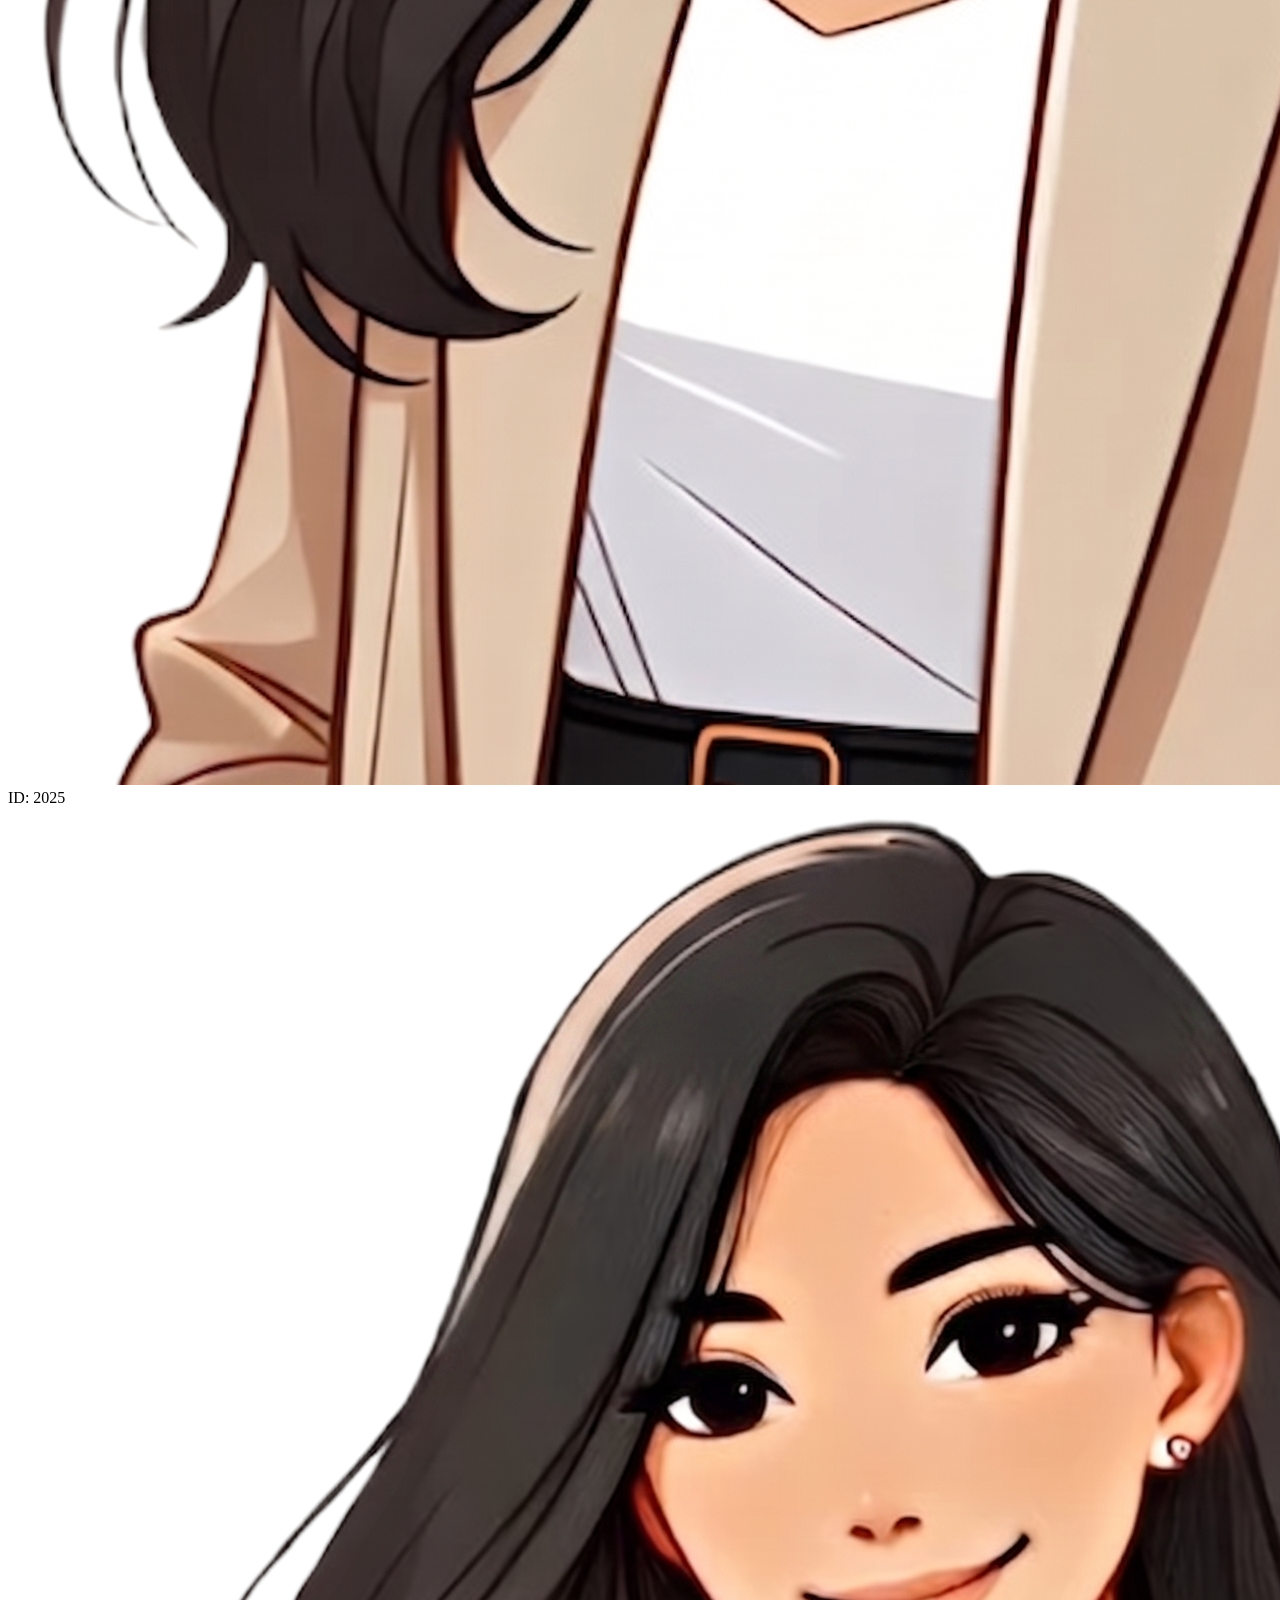
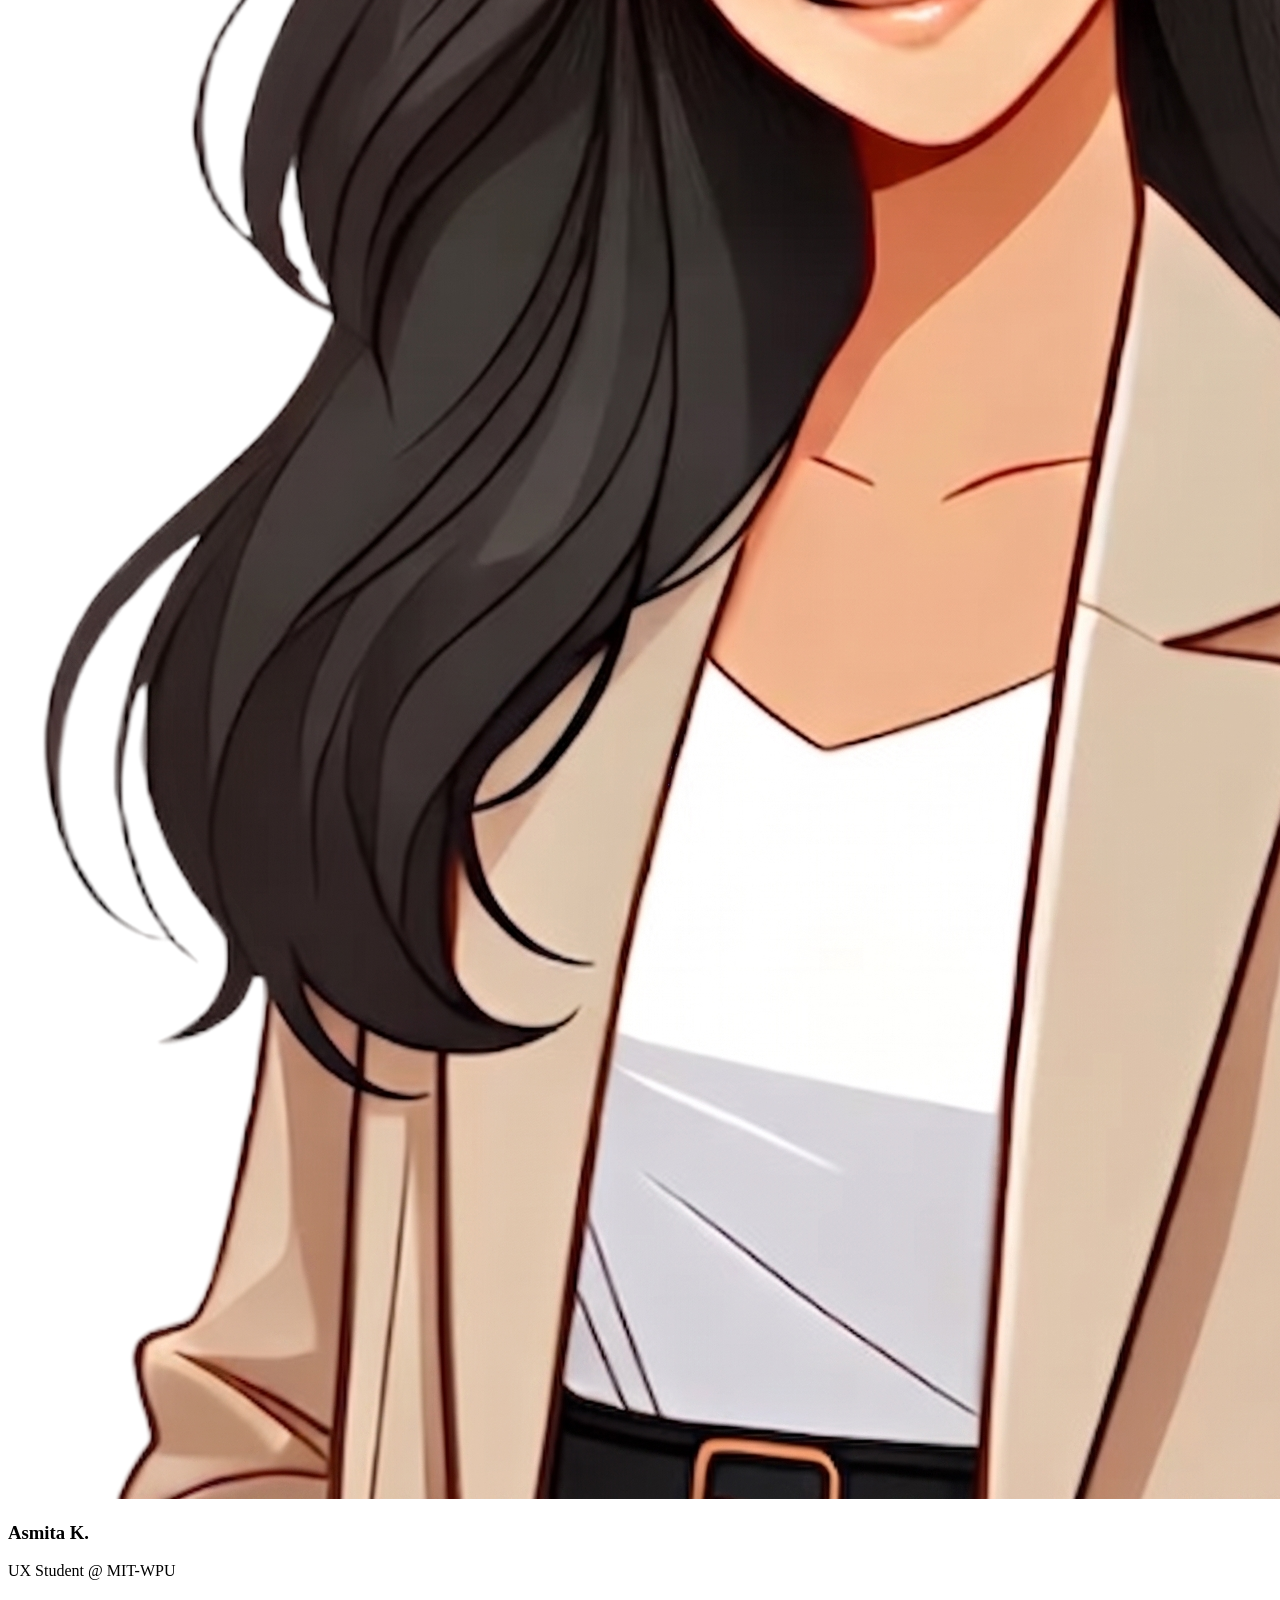
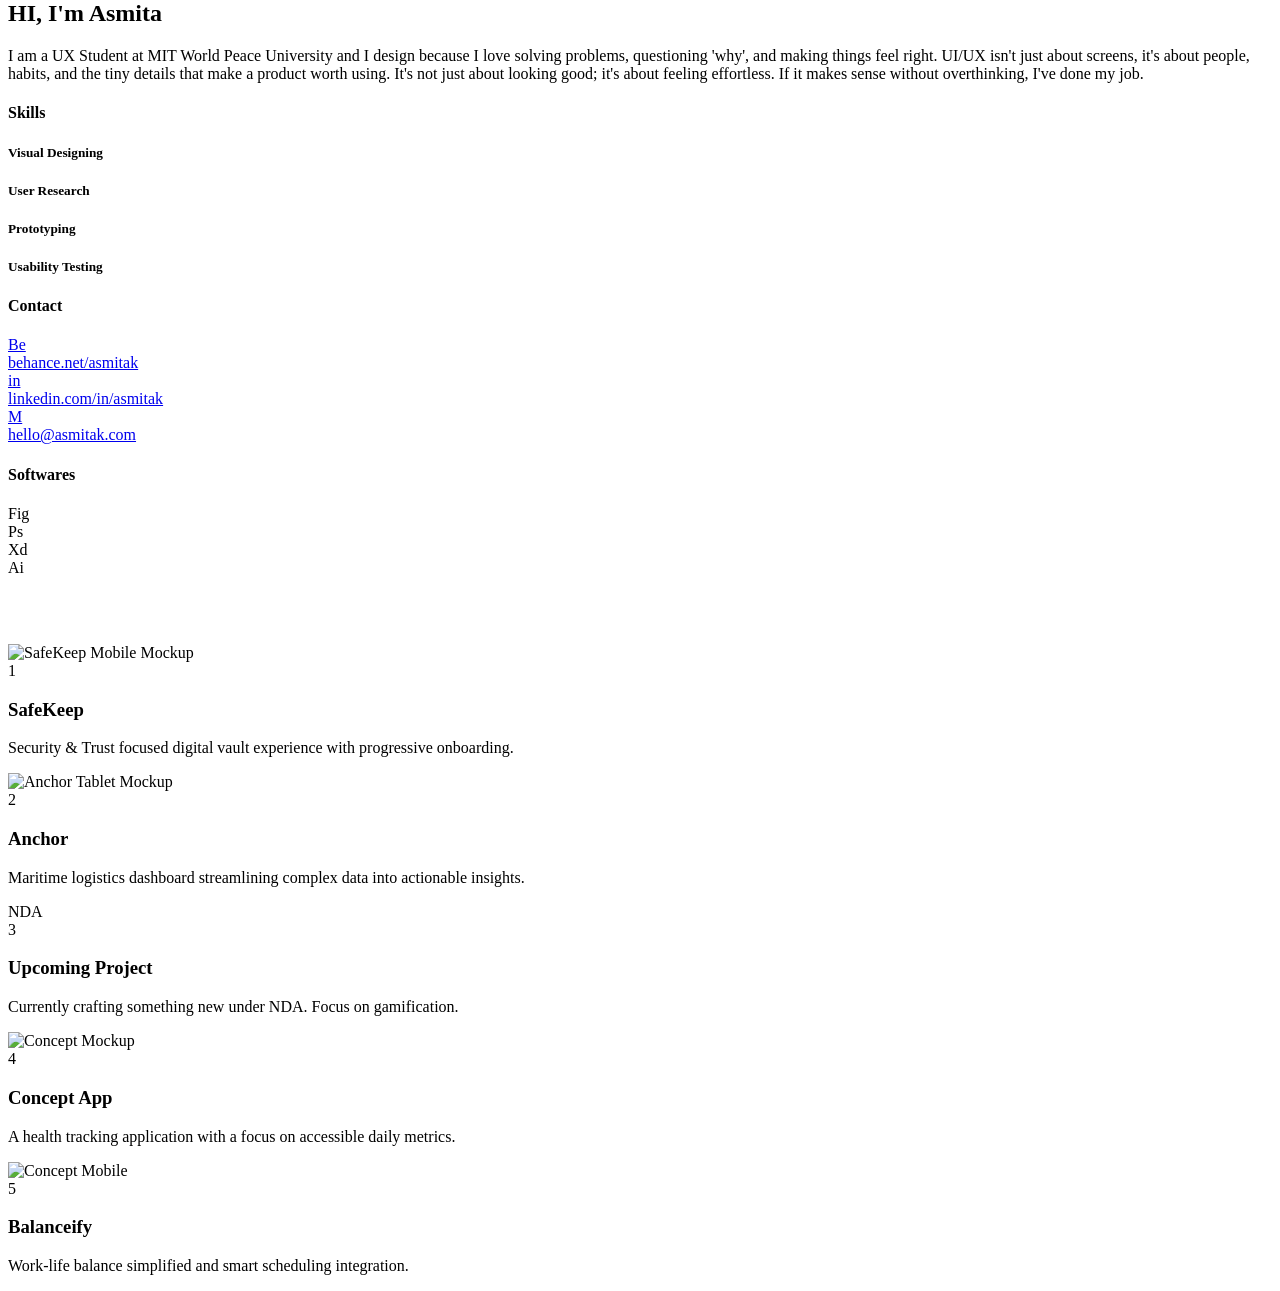
==== commit f4fec300: "Removed '25 and replaced leadership with skills" ====
--- a/index.html
+++ b/index.html
@@ -75,9 +75,7 @@
                     <span
                         class="scatter-letter font-display text-brand-black text-[14vw] md:text-[160px] absolute top-[25%] left-[90%] -rotate-12">O</span>
 
-                    <!-- '25 Text -->
-                    <span
-                        class="font-display text-brand-beige text-4xl md:text-6xl absolute top-[5%] right-[10%] rotate-12">'25</span>
+                    <!-- '25 Text Removed -->
 
                     <!-- Name Label -->
                     <h1
@@ -143,15 +141,14 @@
                 <!-- 2-Column Details Grid -->
                 <div class="grid grid-cols-1 md:grid-cols-2 gap-8">
 
-                    <!-- Leadership -->
+                    <!-- Skills -->
                     <div>
-                        <h4 class="font-bold text-sm tracking-widest uppercase mb-6 text-brand-black">Leadership</h4>
-                        <div class="space-y-6">
-                            <div class="experience-item">
-                                <h5 class="text-sm font-bold text-brand-black leading-tight mb-1">Student Ambassador
-                                </h5>
-                                <p class="text-xs text-gray-500 font-medium uppercase">MIT-WPU Pune</p>
-                            </div>
+                        <h4 class="font-bold text-sm tracking-widest uppercase mb-6 text-brand-black">Skills</h4>
+                        <div class="flex flex-col gap-3">
+                            <h5 class="text-sm font-bold text-gray-600 leading-tight">Visual Designing</h5>
+                            <h5 class="text-sm font-bold text-gray-600 leading-tight">User Research</h5>
+                            <h5 class="text-sm font-bold text-gray-600 leading-tight">Prototyping</h5>
+                            <h5 class="text-sm font-bold text-gray-600 leading-tight">Usability Testing</h5>
                         </div>
                     </div>
 
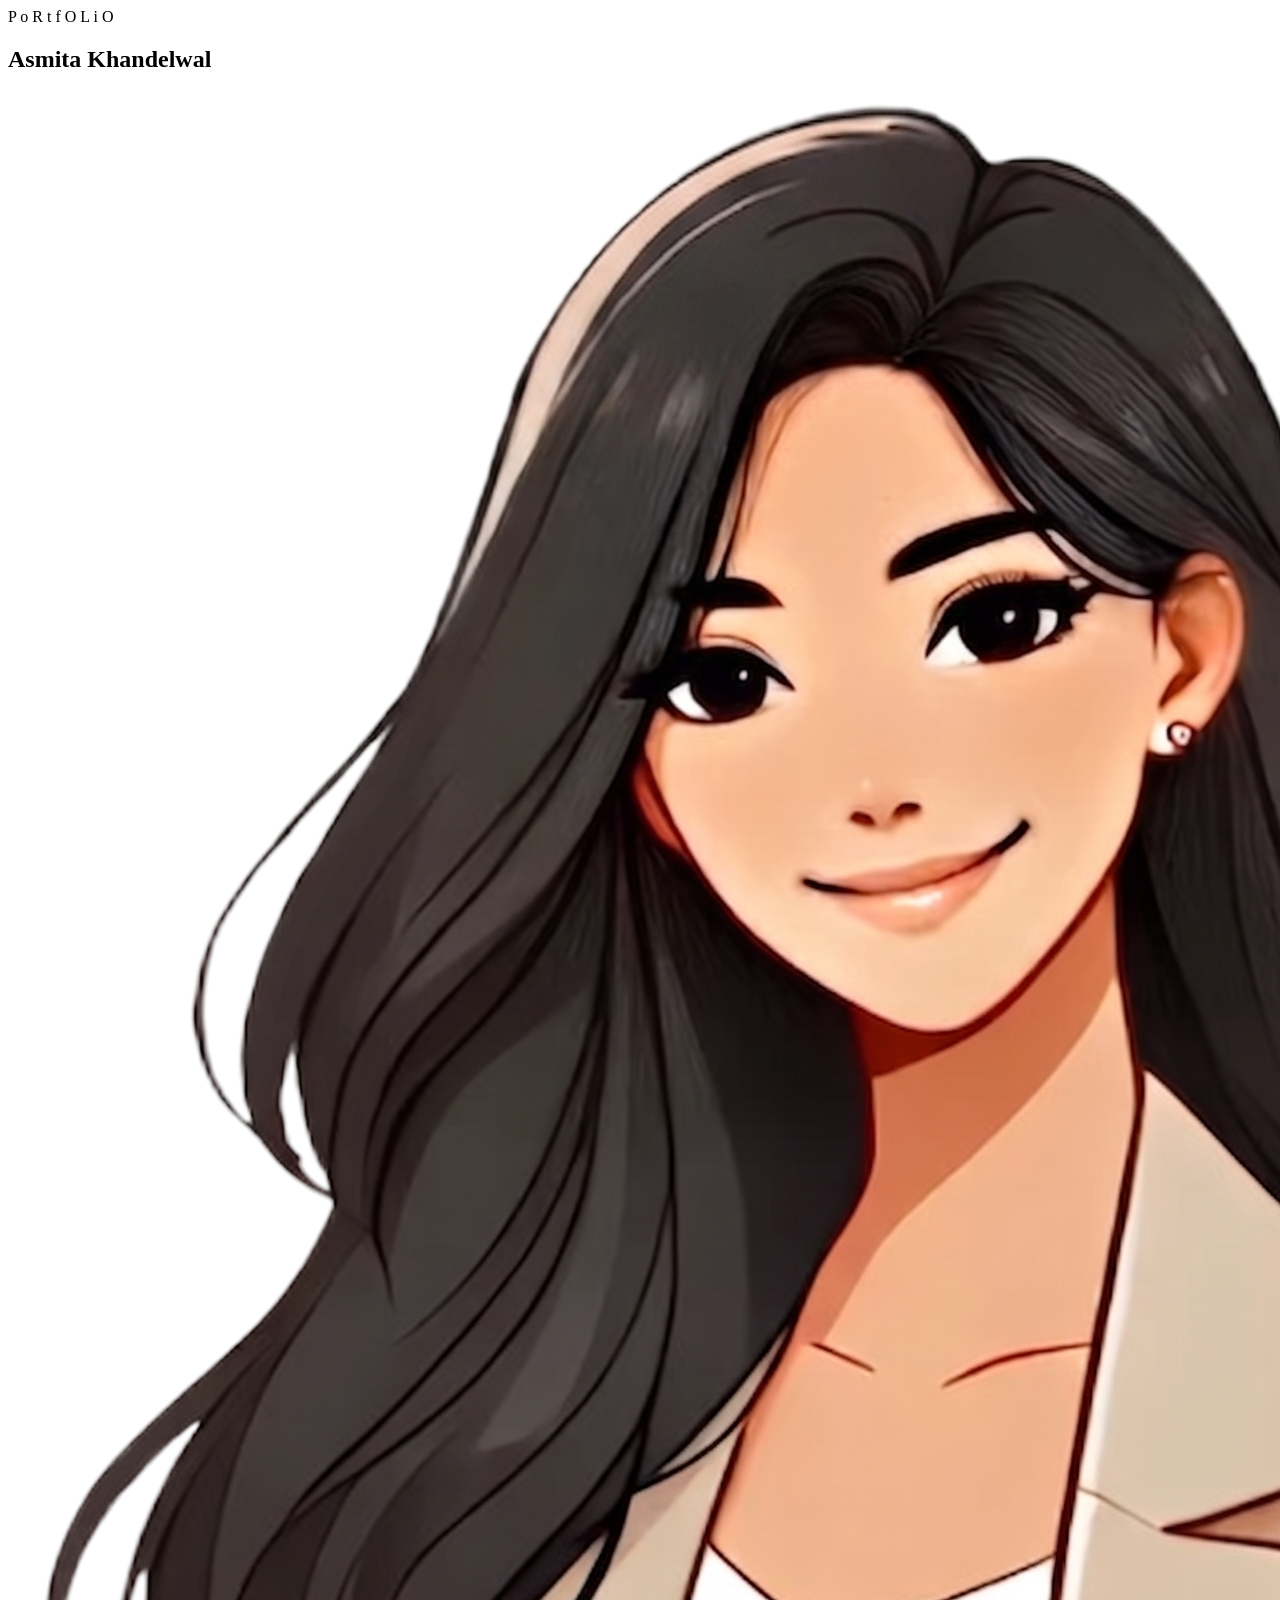
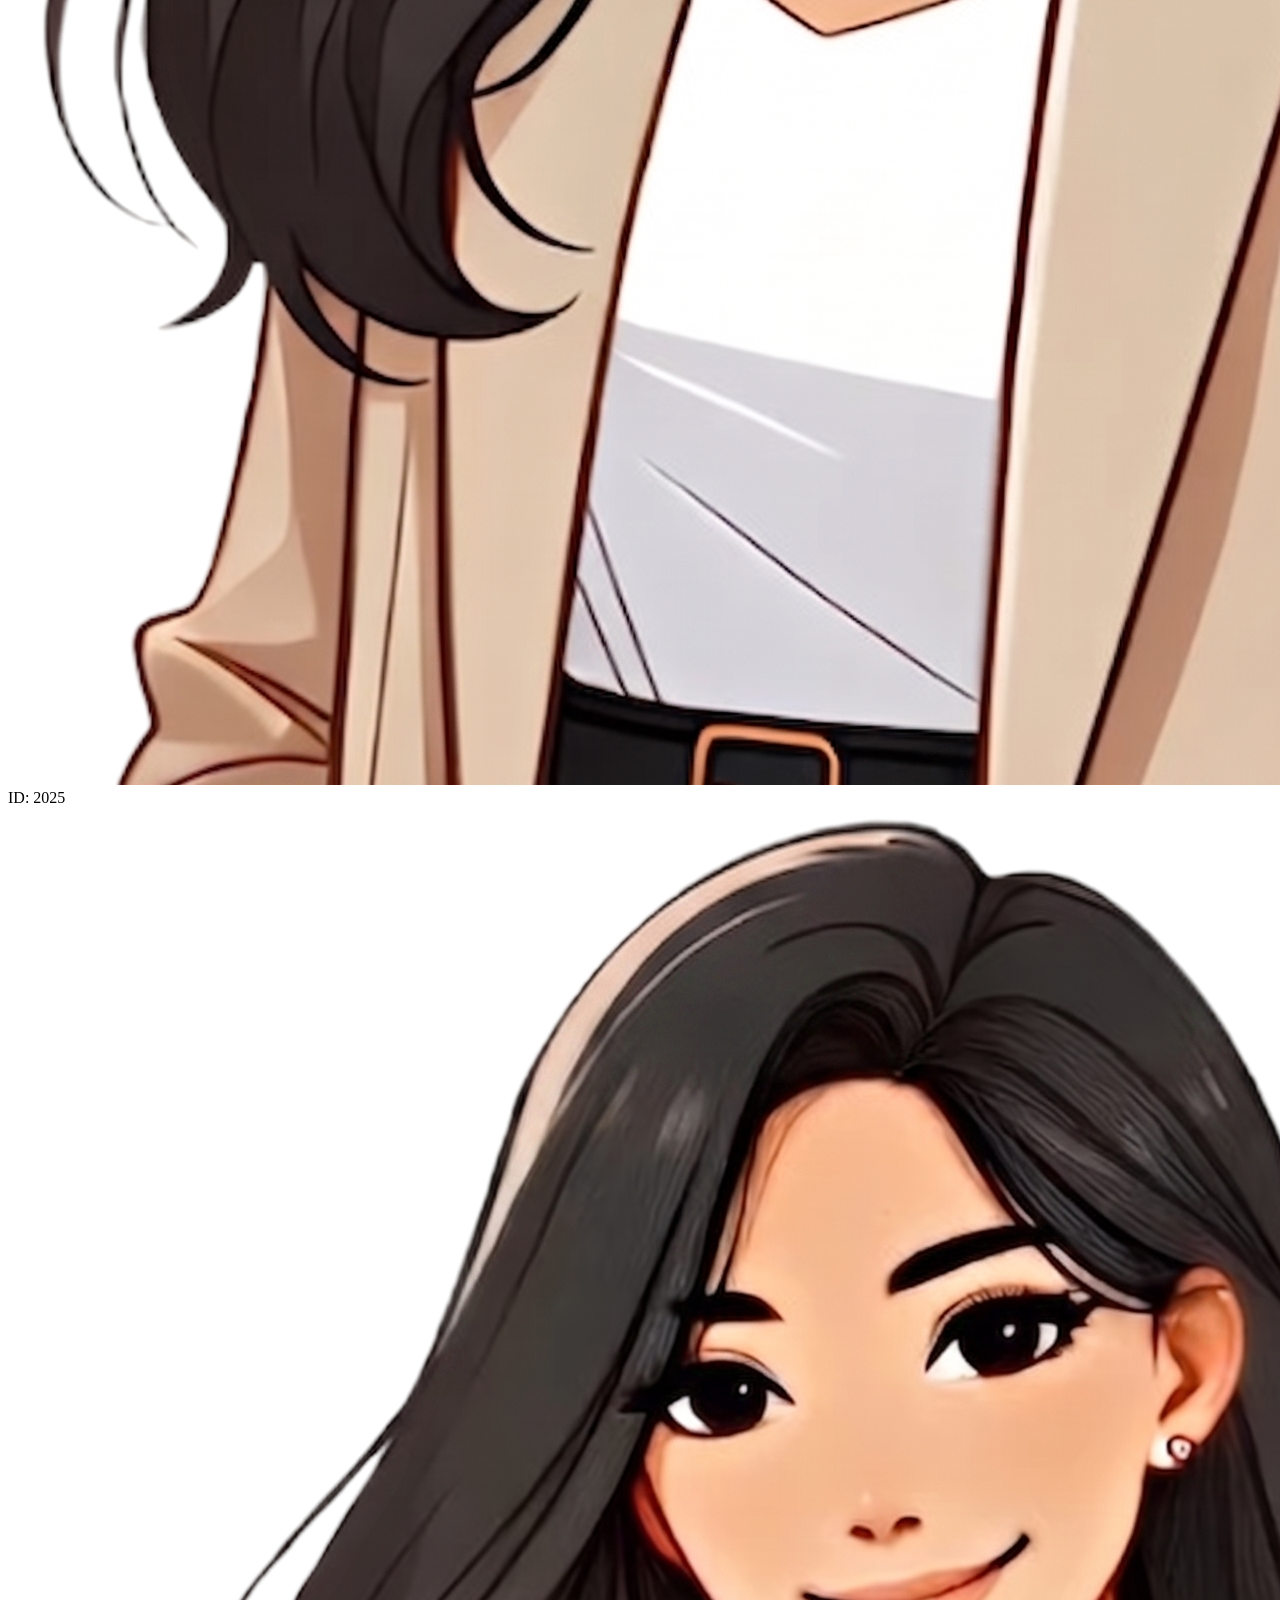
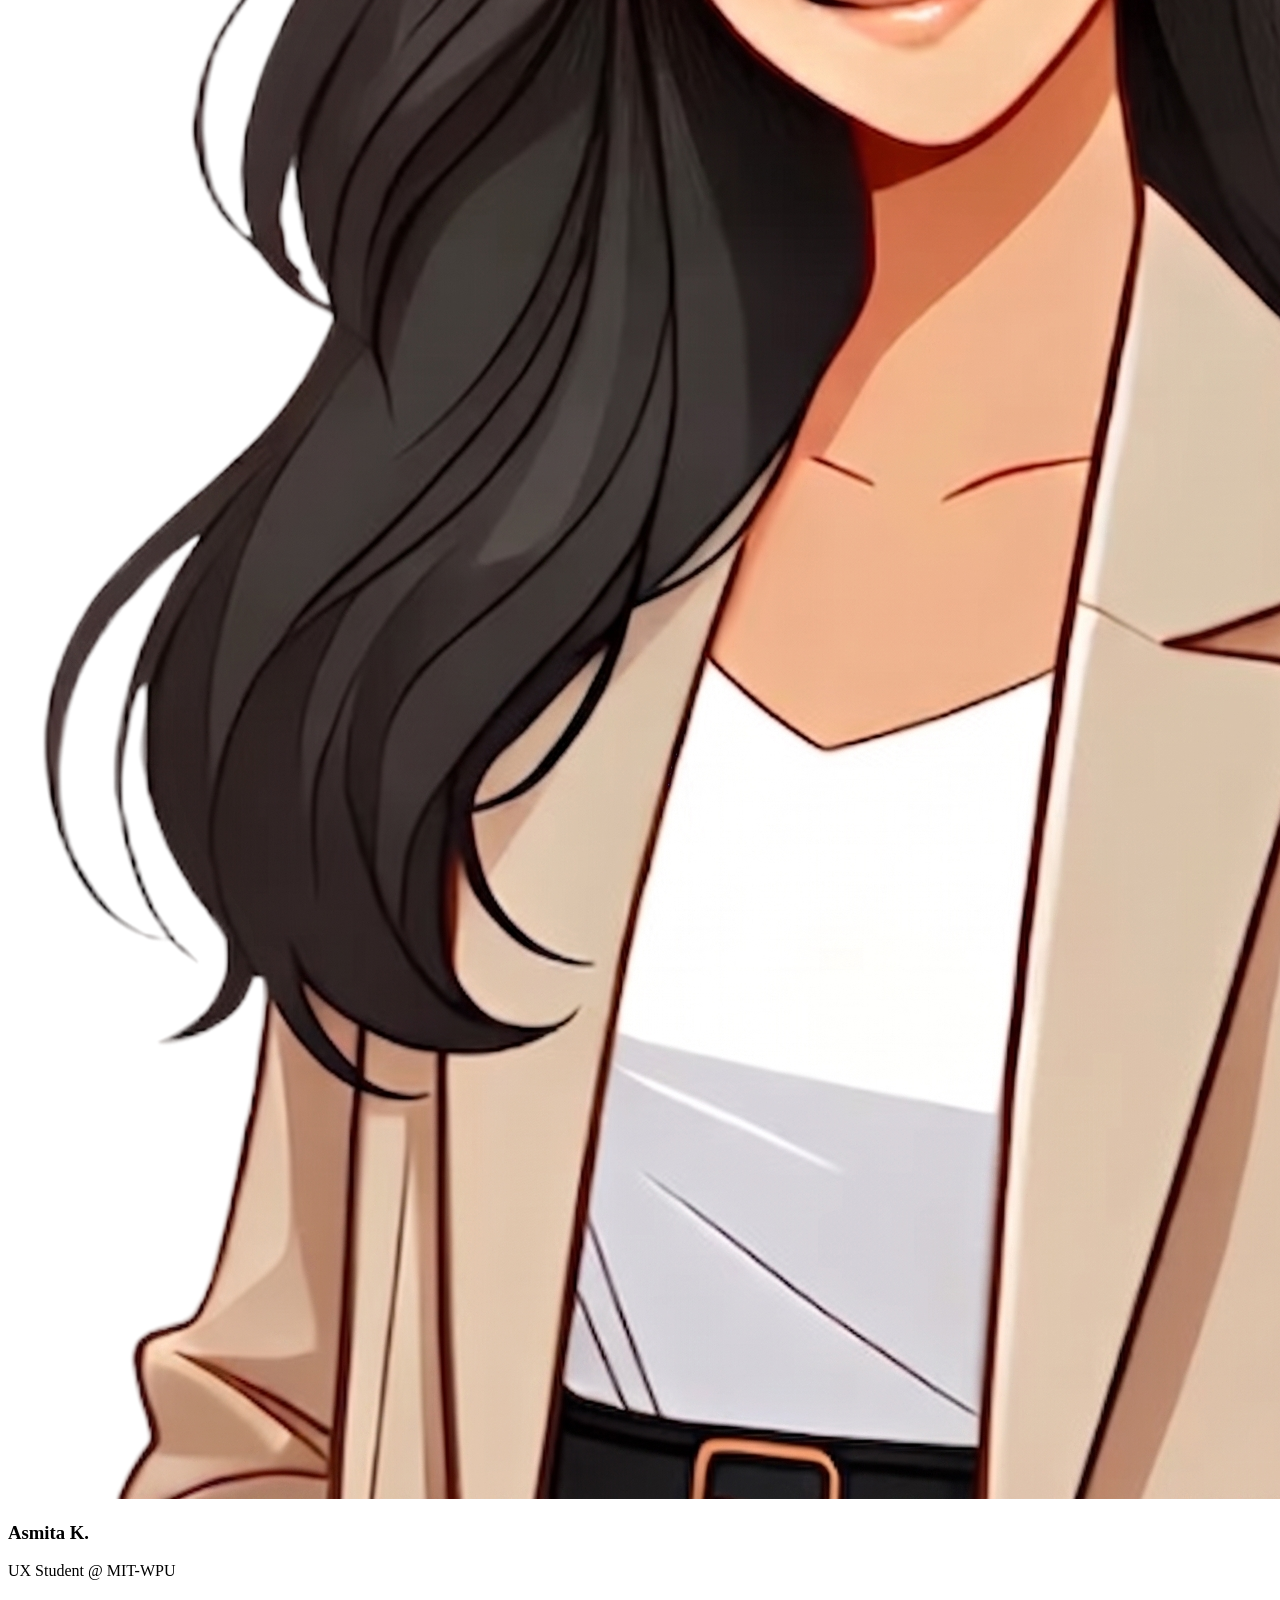
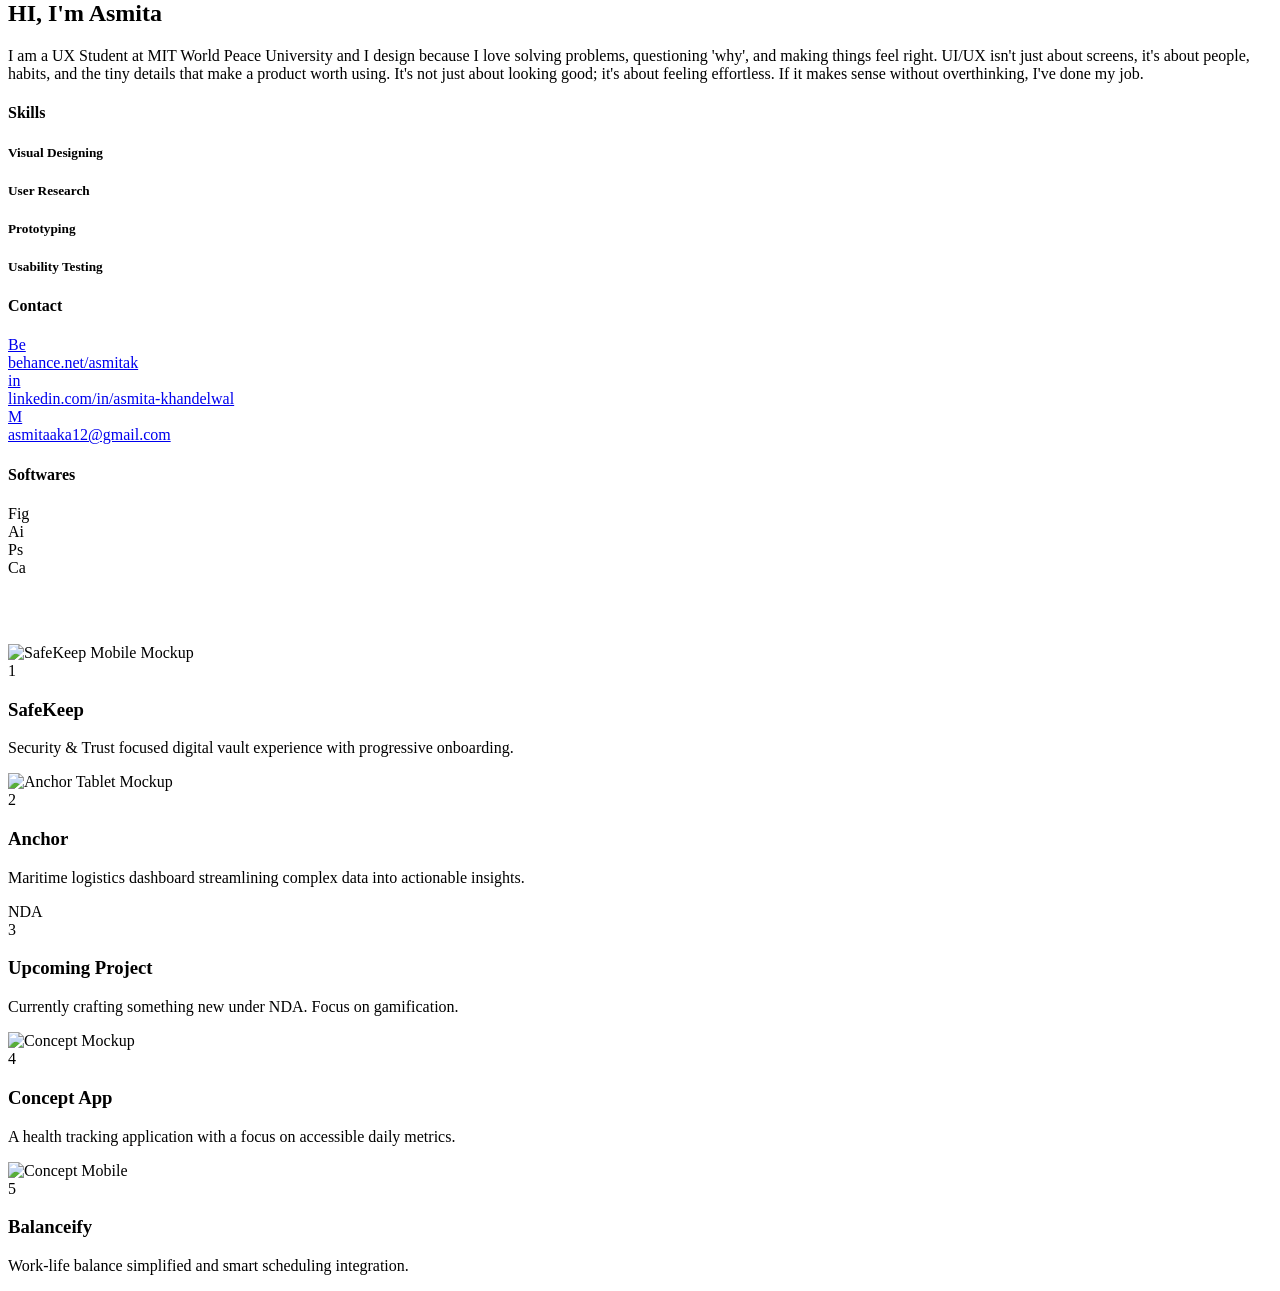
==== commit 1201a249: "Updated links and software icons" ====
--- a/index.html
+++ b/index.html
@@ -92,7 +92,7 @@
         </section>
 
         <!-- Intro & Details Section -->
-        <section class="max-w-7xl mx-auto px-6 py-24 grid grid-cols-1 lg:grid-cols-12 gap-12 lg:gap-8 relative">
+        <section class="max-w-7xl mx-auto px-6 pt-24 pb-8 grid grid-cols-1 lg:grid-cols-12 gap-12 lg:gap-8 relative">
 
             <!-- Left: ID Badge (3 columns) -->
             <div class="lg:col-span-4 flex justify-center lg:justify-start relative">
@@ -163,37 +163,37 @@
                                     Be</div>
                                 behance.net/asmitak
                             </a>
-                            <a href="#"
+                            <a href="https://www.linkedin.com/in/asmita-khandelwal-160727219/" target="_blank" rel="noopener noreferrer"
                                 class="flex items-center gap-3 text-sm font-semibold text-brand-black hover:text-brand-beige transition-colors">
                                 <div
                                     class="w-6 h-6 bg-blue-500 rounded flex items-center justify-center text-white text-[10px] font-bold">
                                     in</div>
-                                linkedin.com/in/asmitak
+                                linkedin.com/in/asmita-khandelwal
                             </a>
-                            <a href="mailto:hello@example.com"
+                            <a href="mailto:asmitaaka12@gmail.com"
                                 class="flex items-center gap-3 text-sm font-semibold text-brand-black hover:text-brand-beige transition-colors">
                                 <div
                                     class="w-6 h-6 bg-red-500 rounded flex items-center justify-center text-white text-[10px] font-bold">
                                     M</div>
-                                hello@asmitak.com
+                                asmitaaka12@gmail.com
                             </a>
                         </div>
 
                         <h4 class="font-bold text-sm tracking-widest uppercase mb-4 text-brand-black">Softwares</h4>
                         <div class="flex gap-2">
                             <!-- Software Icons -->
-                            <div
+                            <div title="Figma"
                                 class="w-8 h-8 rounded shadow-sm bg-black flex items-center justify-center text-[#F24E1E] font-bold text-xs">
                                 Fig</div>
-                            <div
+                            <div title="Illustrator"
+                                class="w-8 h-8 rounded shadow-sm bg-[#330000] flex items-center justify-center text-[#FF9A00] font-bold text-xs border border-orange-900">
+                                Ai</div>
+                            <div title="Photoshop"
                                 class="w-8 h-8 rounded shadow-sm bg-[#001E36] flex items-center justify-center text-[#31A8FF] font-bold text-xs border border-blue-900">
                                 Ps</div>
-                            <div
-                                class="w-8 h-8 rounded shadow-sm bg-[#470137] flex items-center justify-center text-[#FF61F6] font-bold text-xs border border-pink-900">
-                                Xd</div>
-                            <div
-                                class="w-8 h-8 rounded shadow-sm bg-[#330000] flex items-center justify-center text-[#FF9A00] font-bold text-xs border border-orange-900">
-                                Ai</div>
+                            <div title="Canva"
+                                class="w-8 h-8 rounded shadow-sm bg-[#00C4CC] flex items-center justify-center text-white font-bold text-xs">
+                                Ca</div>
                         </div>
                     </div>
                 </div>
@@ -202,11 +202,11 @@
         </section>
 
         <!-- Projects Header Section -->
-        <section class="w-full py-24 relative overflow-hidden">
-            <div class="max-w-7xl mx-auto flex items-center justify-center relative min-h-[300px]">
+        <section class="w-full relative overflow-hidden -mb-8 md:-mb-16 z-0">
+            <div class="max-w-7xl mx-auto flex items-center justify-center relative">
 
                 <!-- Huge Outlined Text -->
-                <h2 class="font-display text-[15vw] md:text-[200px] text-transparent stroke-text z-10 tracking-widest">
+                <h2 class="font-display text-[15vw] md:text-[200px] text-transparent stroke-text z-10 tracking-widest leading-none">
                     CONTENT</h2>
 
                 <!-- Floating Numbers Removed -->
@@ -215,7 +215,7 @@
         </section>
 
         <!-- 5 Vertical Projects Section -->
-        <section class="w-full pb-32 px-6">
+        <section class="w-full pb-32 px-6 relative z-10">
             <div
                 class="max-w-[1600px] mx-auto flex flex-col lg:flex-row justify-center gap-4 lg:gap-0 lg:h-[700px] items-stretch project-columns-container">
 
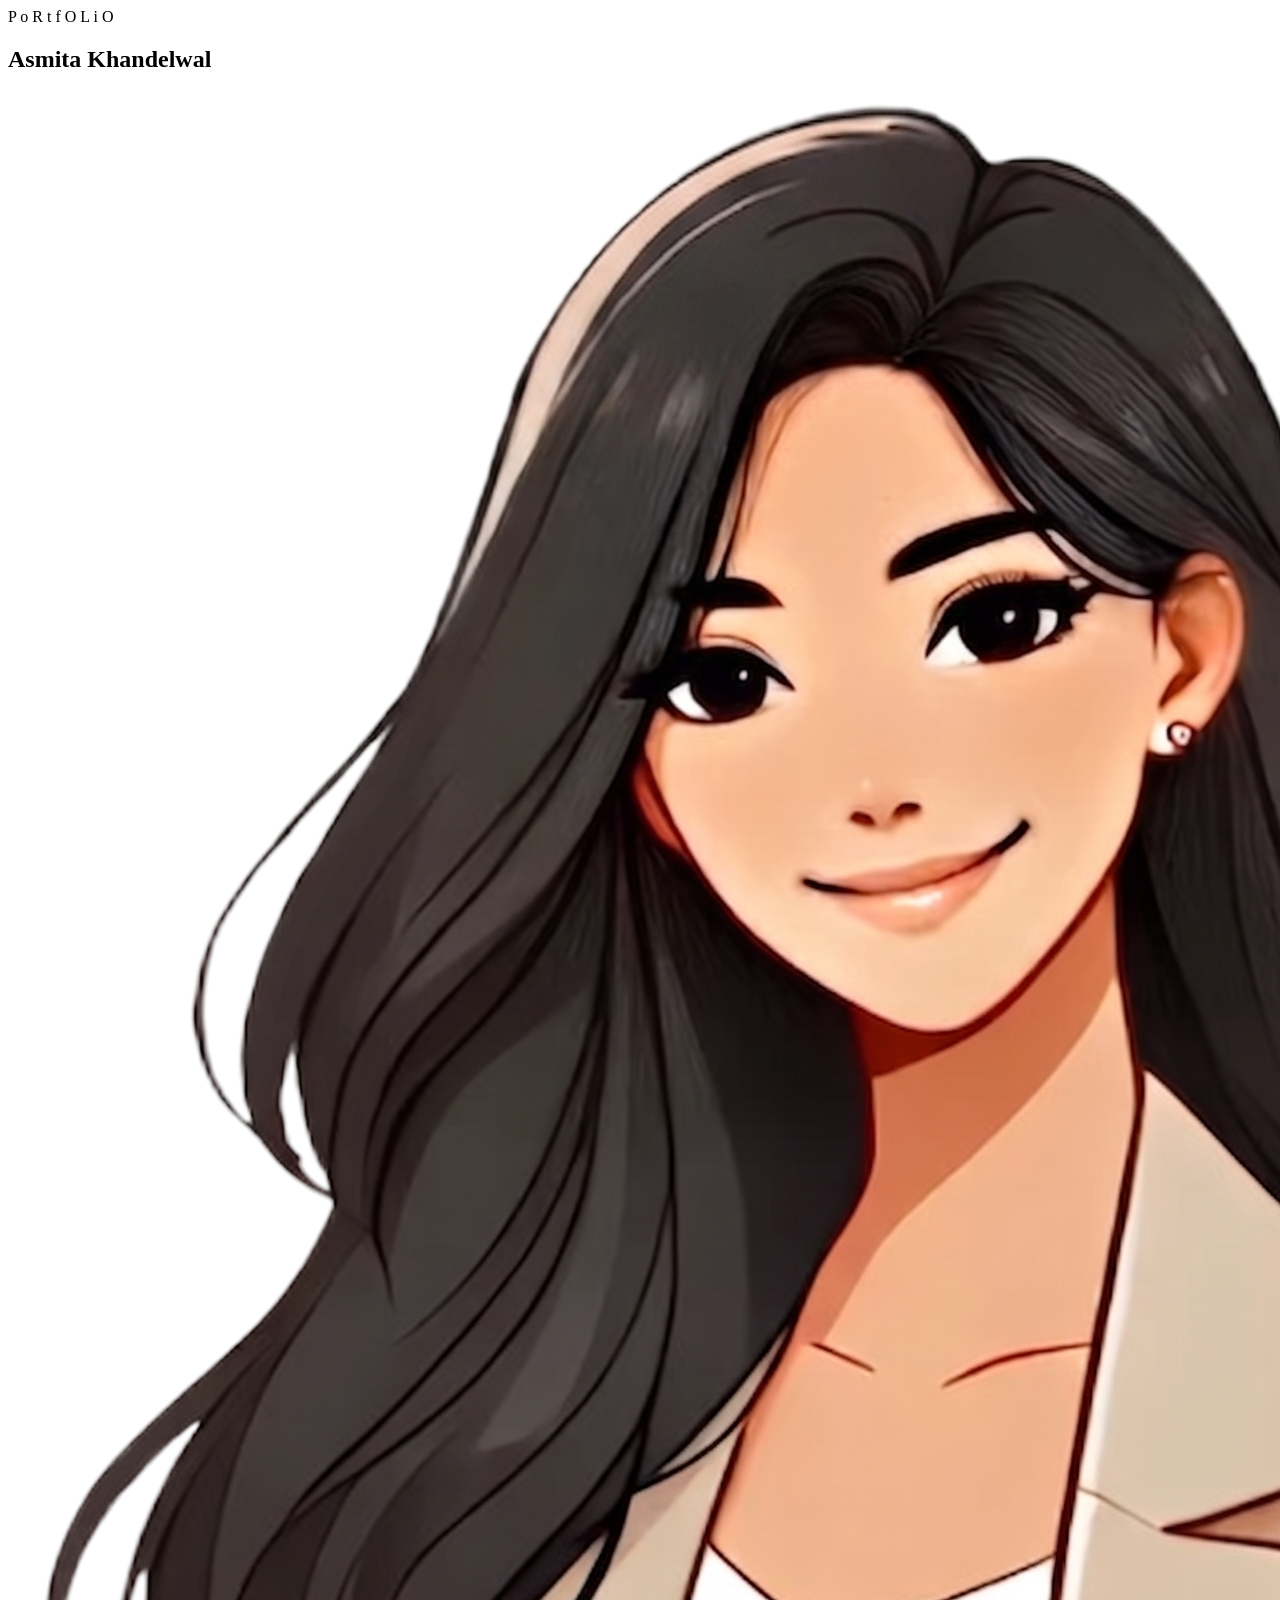
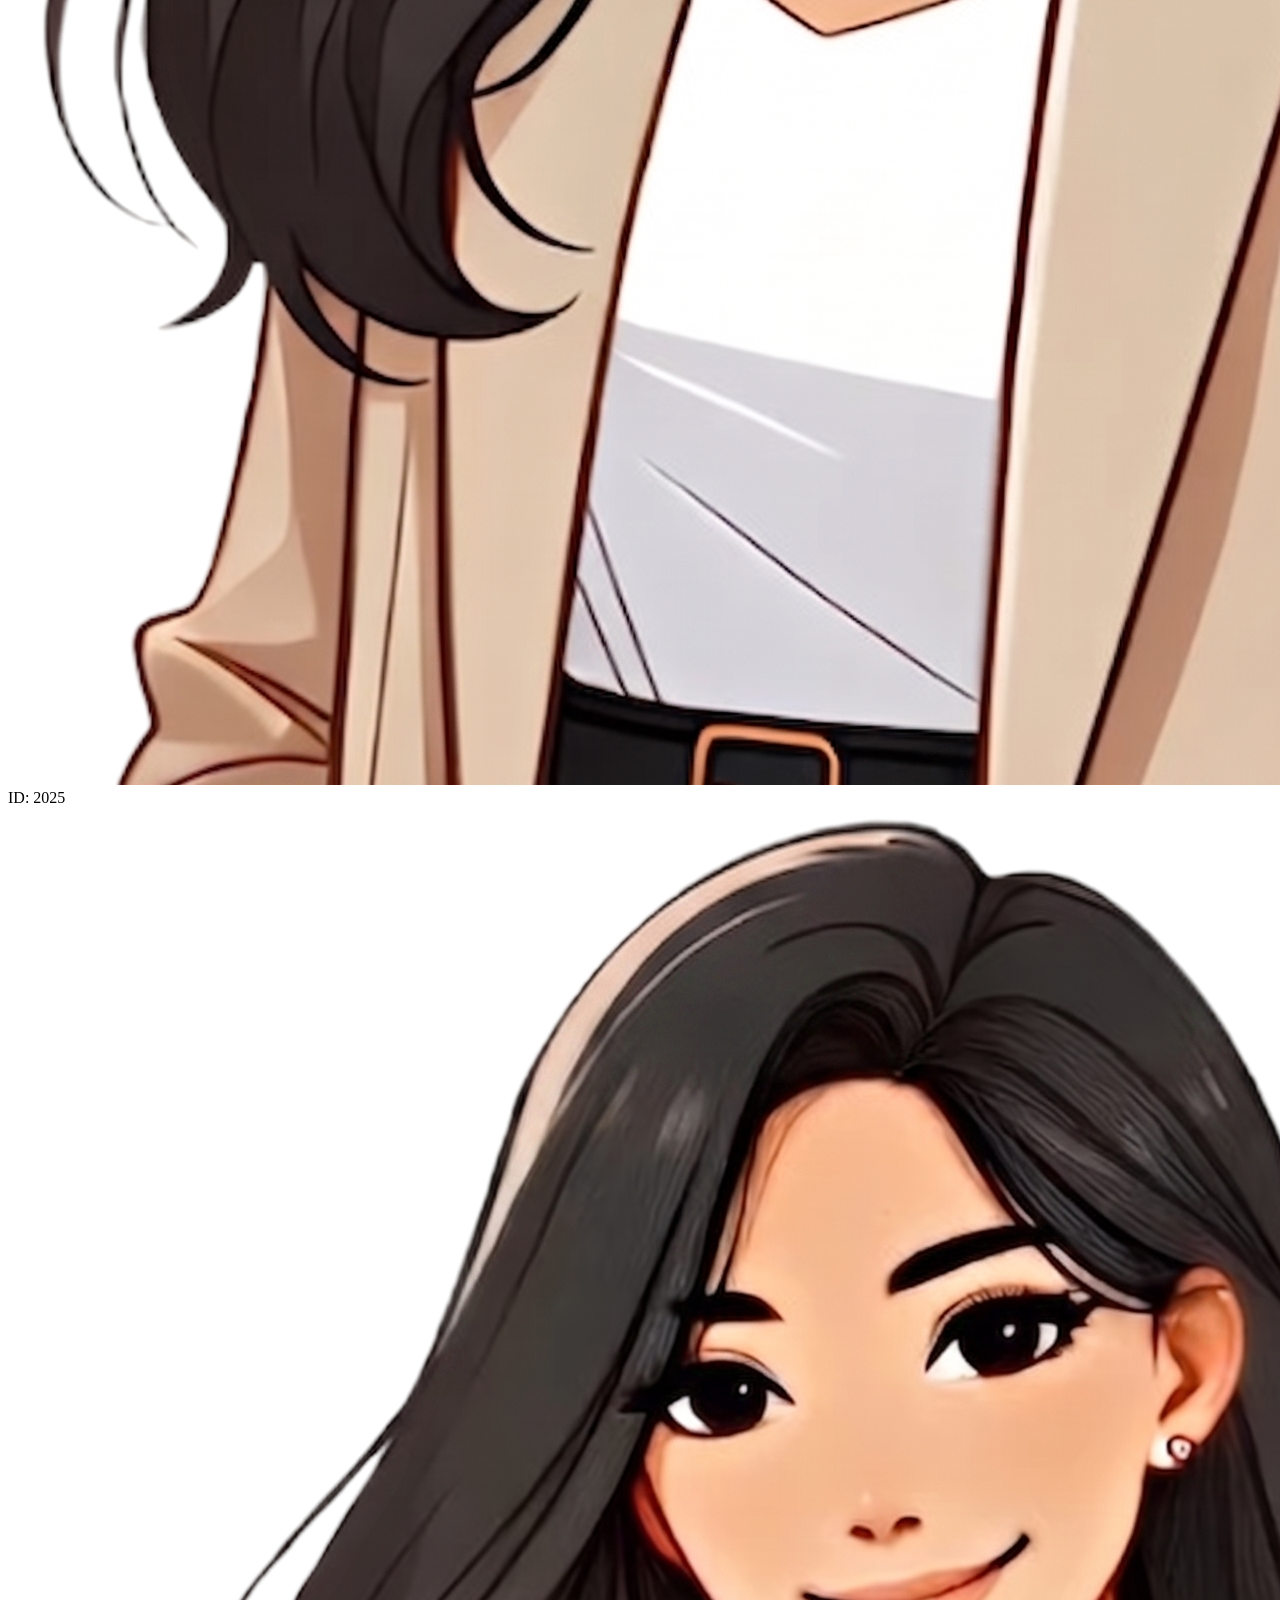
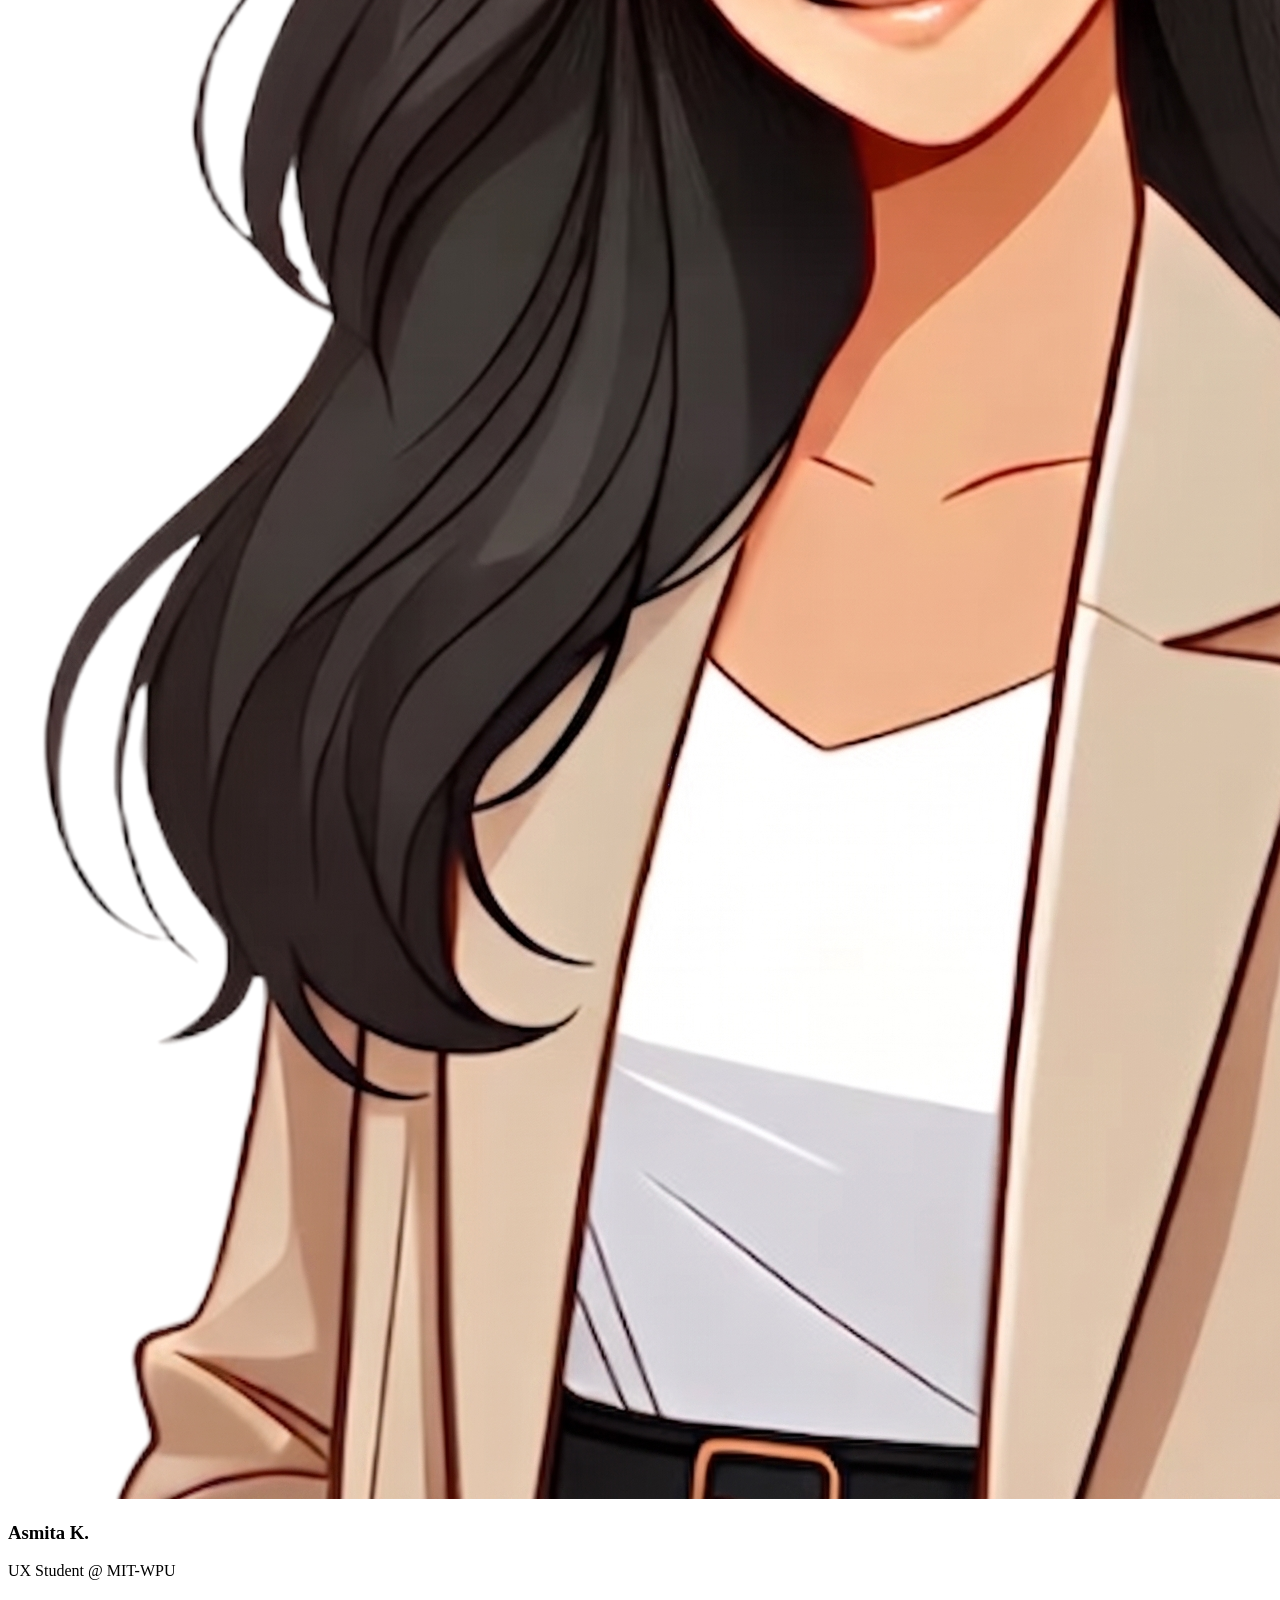
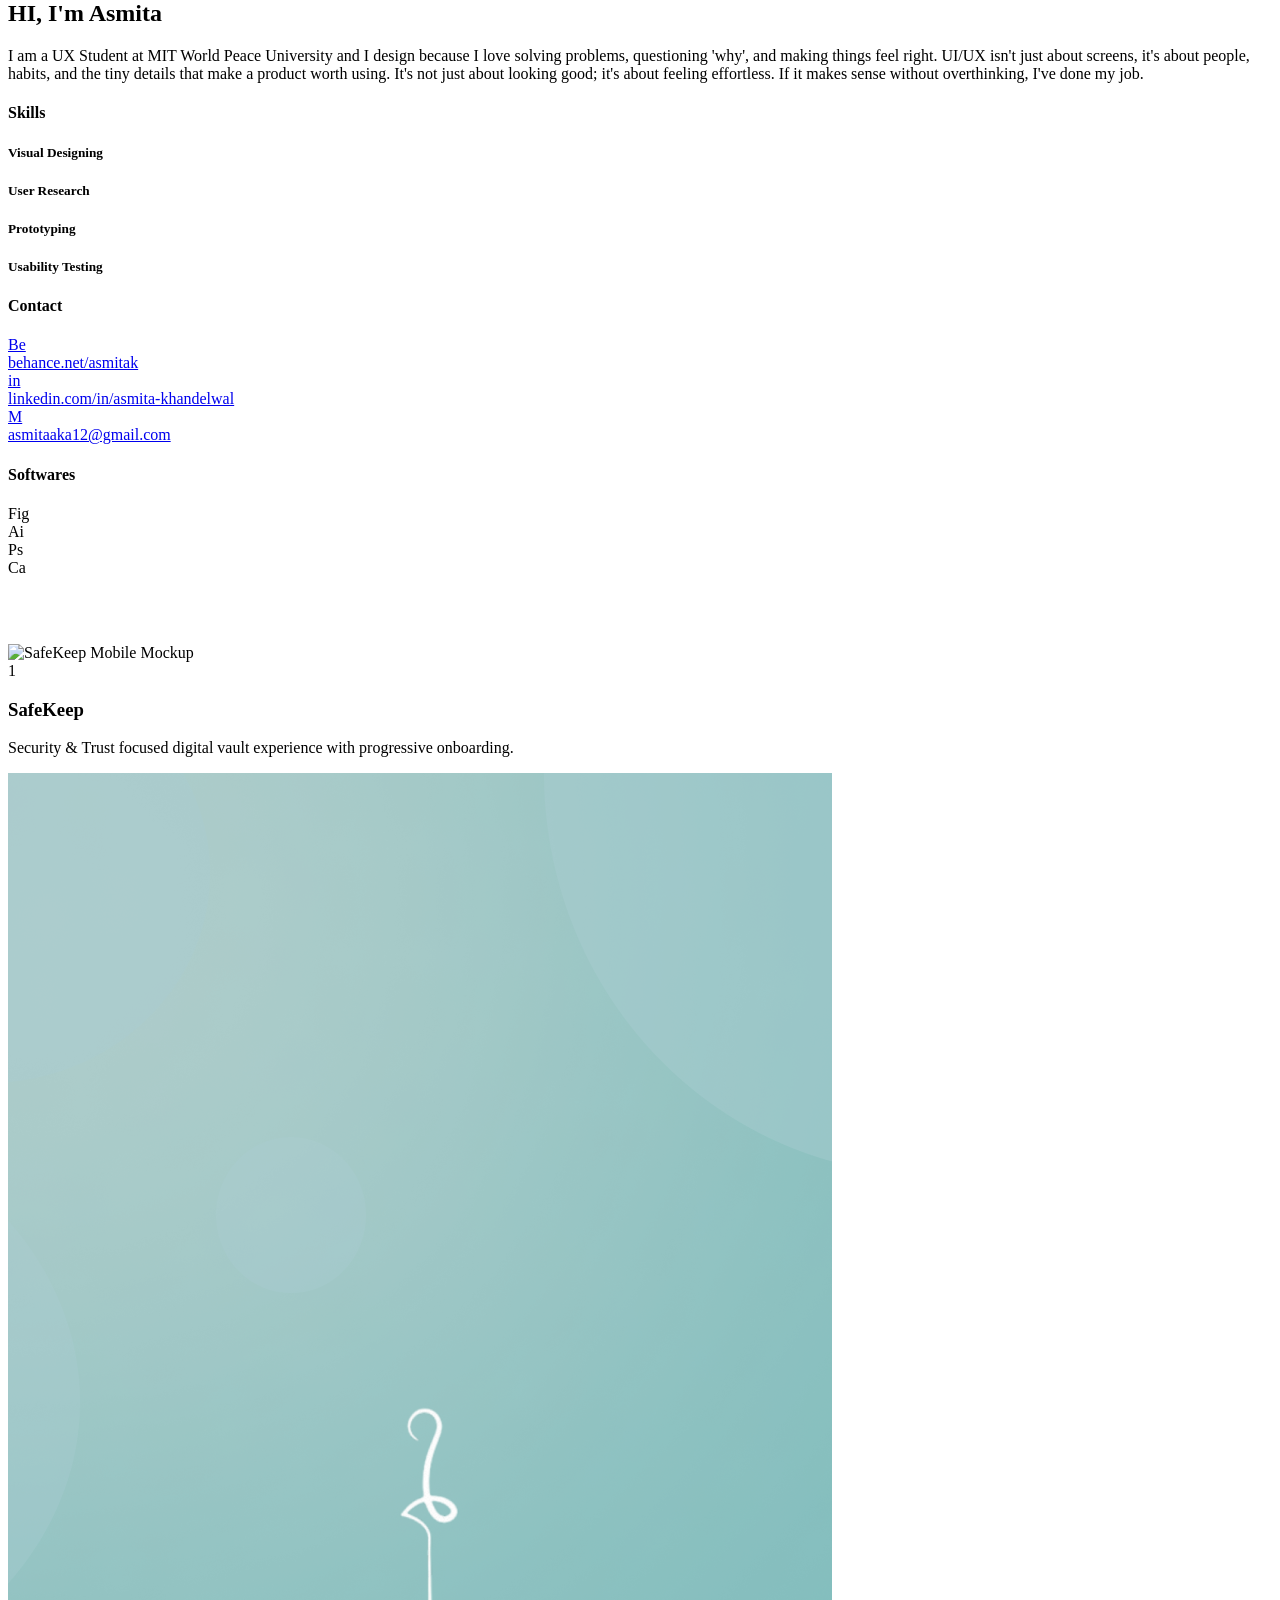
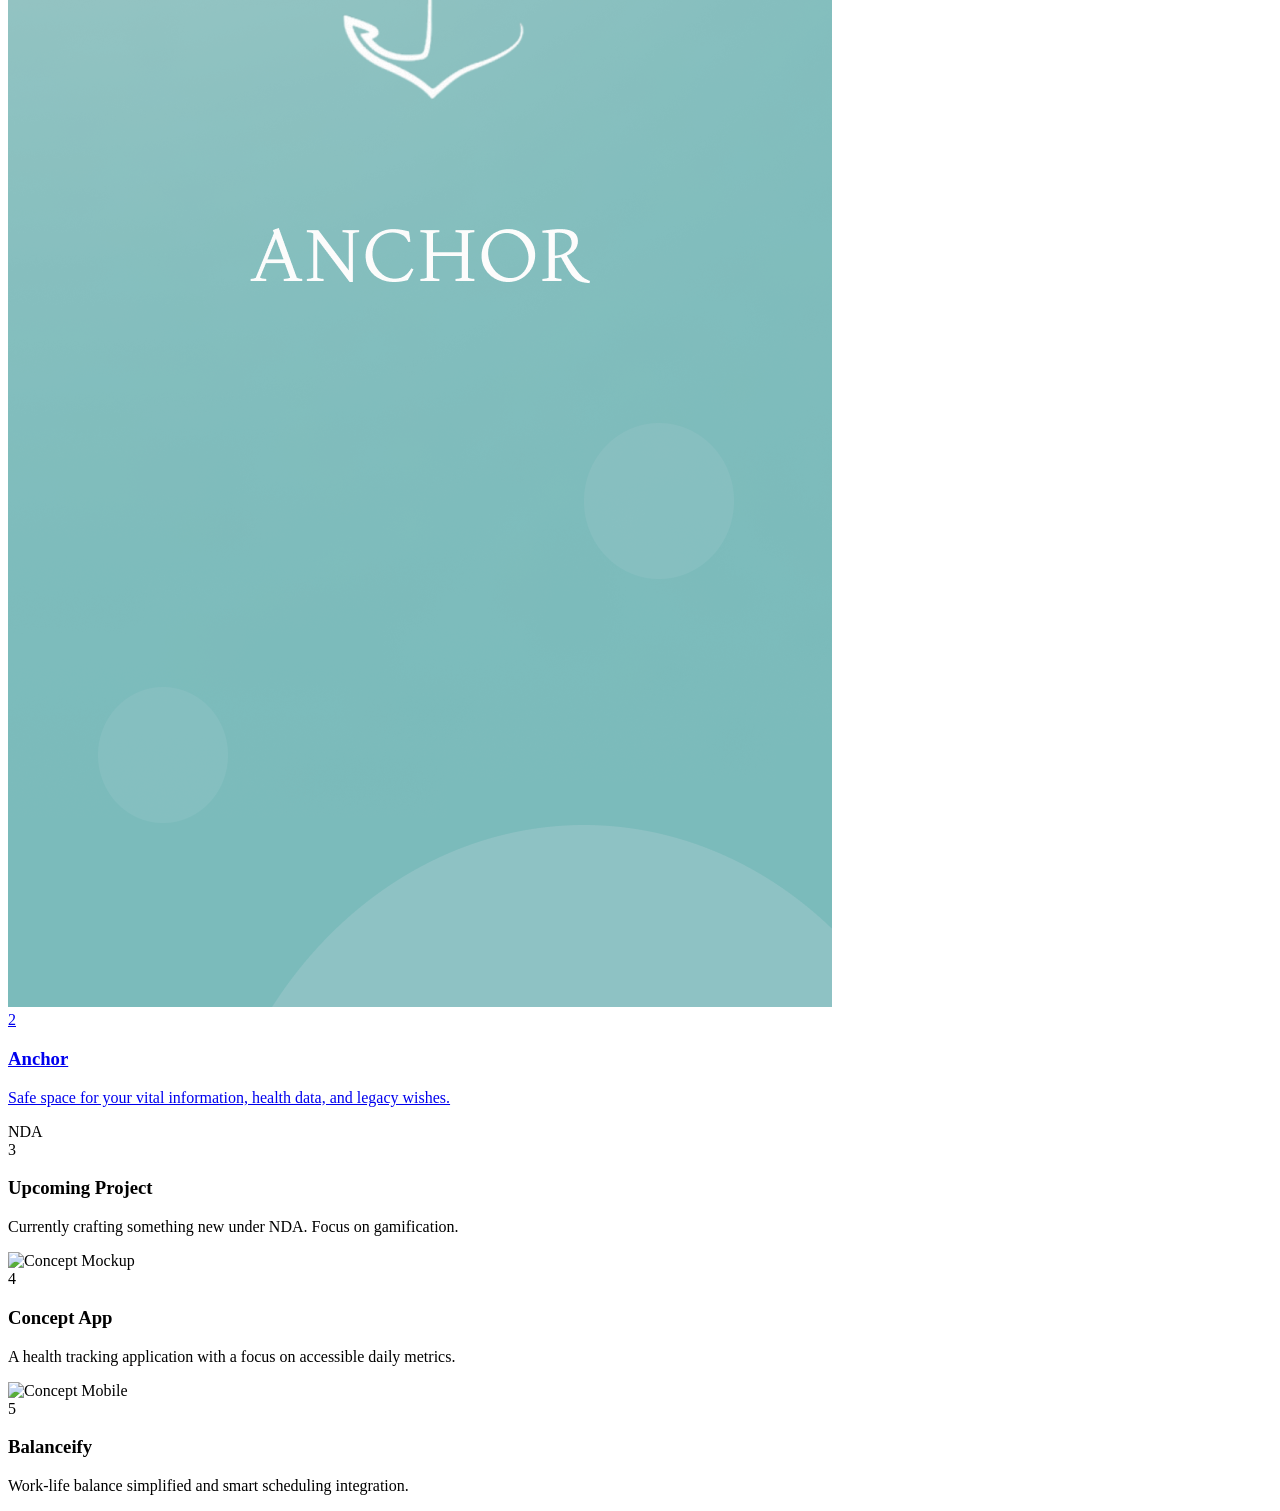
==== commit c8f68450: "Finalizing Portfolio UI and adding anchor page" ====
--- a/index.html
+++ b/index.html
@@ -100,7 +100,7 @@
                 <div class="id-badge-wrapper flex flex-col items-center">
                     <!-- Stylized Lanyard Strap -->
                     <div class="w-12 h-32 md:h-48 lanyard-strap rounded-t-full -mb-4 z-0"></div>
-                    <div class="w-8 h-8 border-4 border-gray-300 rounded-full z-10 bg-white"></div>
+                    <div id="theme-toggle" class="w-8 h-8 border-4 border-gray-300 rounded-full z-10 bg-white cursor-pointer hover:scale-110 transition-transform"></div>
                     <div class="w-4 h-6 border-2 border-gray-300 rounded-sm -mt-1 z-10 bg-gray-100"></div>
 
                     <!-- The Badge Card -->
@@ -241,11 +241,11 @@
                 </div>
 
                 <!-- Column 2: Warm Beige (Anchor) -->
-                <div class="project-column flex-1 flex flex-col group min-w-[200px]">
+                <a href="anchor.html" class="project-column flex-1 flex flex-col group min-w-[200px] cursor-pointer block">
                     <div
                         class="bg-col-beige flex-grow relative flex justify-center items-center overflow-hidden transition-transform duration-500 transform-gpu group-hover:-translate-y-4 shadow-sm group-hover:shadow-2xl project-card-body pt-12">
-                        <img src="https://images.unsplash.com/photo-1460925895917-afdab827c52f?auto=format&fit=crop&q=80&w=400"
-                            alt="Anchor Tablet Mockup"
+                        <img src="anchorr.png"
+                            alt="Anchor Thumbnail"
                             class="absolute w-5/6 drop-shadow-2xl transform rotate-[5deg] group-hover:scale-105 transition-transform duration-500 rounded-xl border-4 border-gray-800">
                         <div class="absolute bottom-0 w-full text-center">
                             <span
@@ -254,10 +254,9 @@
                     </div>
                     <div class="pt-6 px-2">
                         <h3 class="font-display text-xl tracking-wide text-brand-black uppercase mb-2">Anchor</h3>
-                        <p class="text-xs text-gray-500 font-medium uppercase leading-relaxed">Maritime logistics
-                            dashboard streamlining complex data into actionable insights.</p>
-                    </div>
-                </div>
+                        <p class="text-xs text-gray-500 font-medium uppercase leading-relaxed">Safe space for your vital information, health data, and legacy wishes.</p>
+                    </div>
+                </a>
 
                 <!-- Column 3: Sage Green (Upcoming) -->
                 <div class="project-column flex-1 flex flex-col group min-w-[200px]">
--- a/css/style.css
+++ b/css/style.css
@@ -4,36 +4,7 @@
     color: theme('colors.brand-black');
 }
 
-/* Hide default cursor on desktop */
-@media (min-width: 768px) {
-    * {
-        cursor: none !important;
-    }
-}
 
-/* Custom Cursor (Light Theme) */
-.custom-cursor {
-    width: 20px;
-    height: 20px;
-    border: 2px solid theme('colors.brand-black');
-    border-radius: 50%;
-    position: fixed;
-    top: 0;
-    left: 0;
-    pointer-events: none;
-    z-index: 9999;
-    transform: translate(-50%, -50%);
-    transition: width 0.3s ease, height 0.3s ease, background-color 0.3s ease, border-color 0.3s ease;
-    mix-blend-mode: difference;
-}
-
-/* Hover state for cursor */
-.custom-cursor.hover-active {
-    width: 60px;
-    height: 60px;
-    background-color: white;
-    border-color: white;
-}
 
 /* Stylized Lanyard Strap */
 .lanyard-strap {
@@ -103,3 +74,41 @@
         border-radius: 30px;
     }
 }
+
+/* --- Global Dark Mode Styles --- */
+body.dark-mode {
+    background-color: #0A0A0A !important; /* Deep Obsidian */
+    color: #f3f4f6 !important;
+}
+body.dark-mode .text-brand-black {
+    color: #f3f4f6 !important;
+}
+body.dark-mode .bg-white {
+    background-color: #1a1a1a !important;
+    border-color: #333333 !important;
+}
+body.dark-mode .bg-gray-100 {
+    background-color: #222222 !important;
+}
+body.dark-mode .border-gray-200 {
+    border-color: #333333 !important;
+}
+body.dark-mode .border-gray-300 {
+    border-color: #444444 !important;
+}
+body.dark-mode p.text-gray-600,
+body.dark-mode p.text-gray-500,
+body.dark-mode h5.text-gray-600 {
+    color: #9ca3af !important;
+}
+/* Ensure strokes stay visible in dark mode */
+body.dark-mode .stroke-text {
+    -webkit-text-stroke: 3px theme('colors.brand-beige');
+    color: transparent !important;
+}
+body.dark-mode .lanyard-strap {
+    background: linear-gradient(to bottom, #374151, #111827) !important;
+}
+body.dark-mode .lanyard-strap::after {
+    background-color: rgba(255,255,255,0.05) !important;
+}
